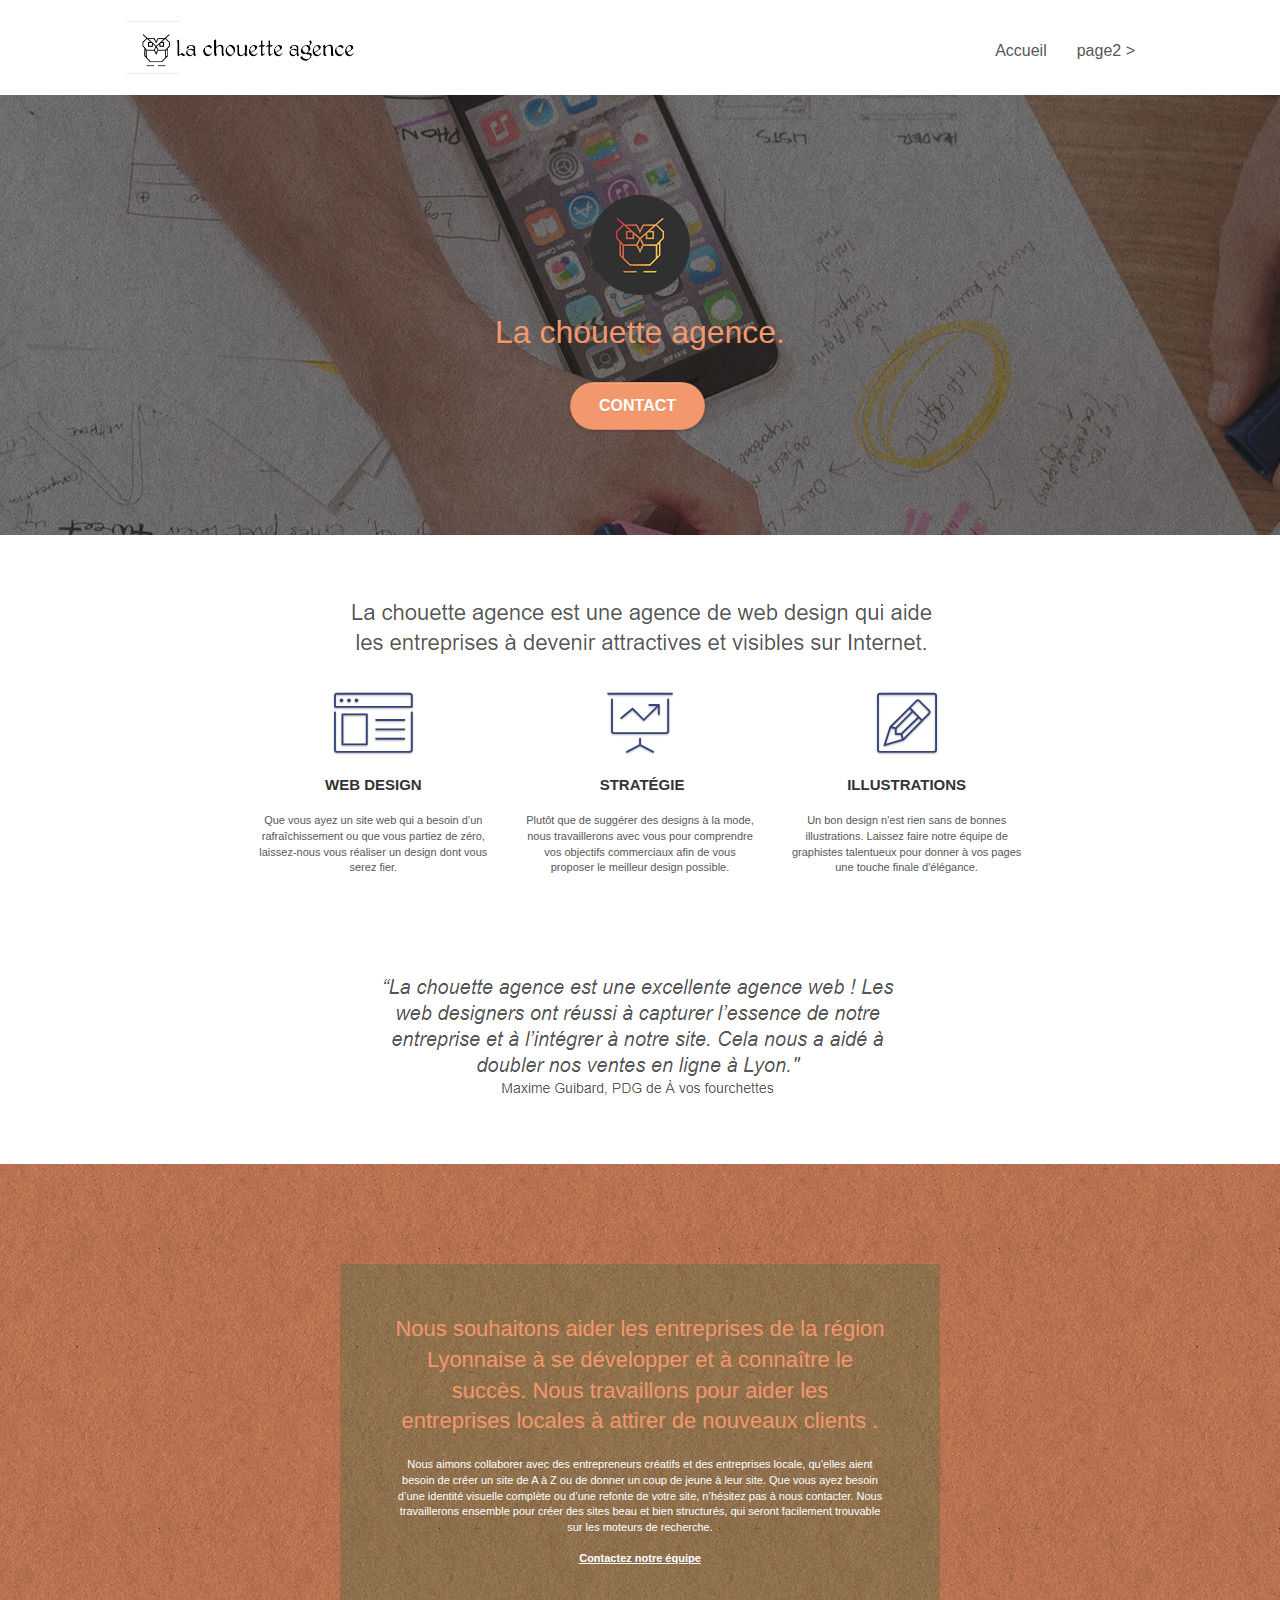
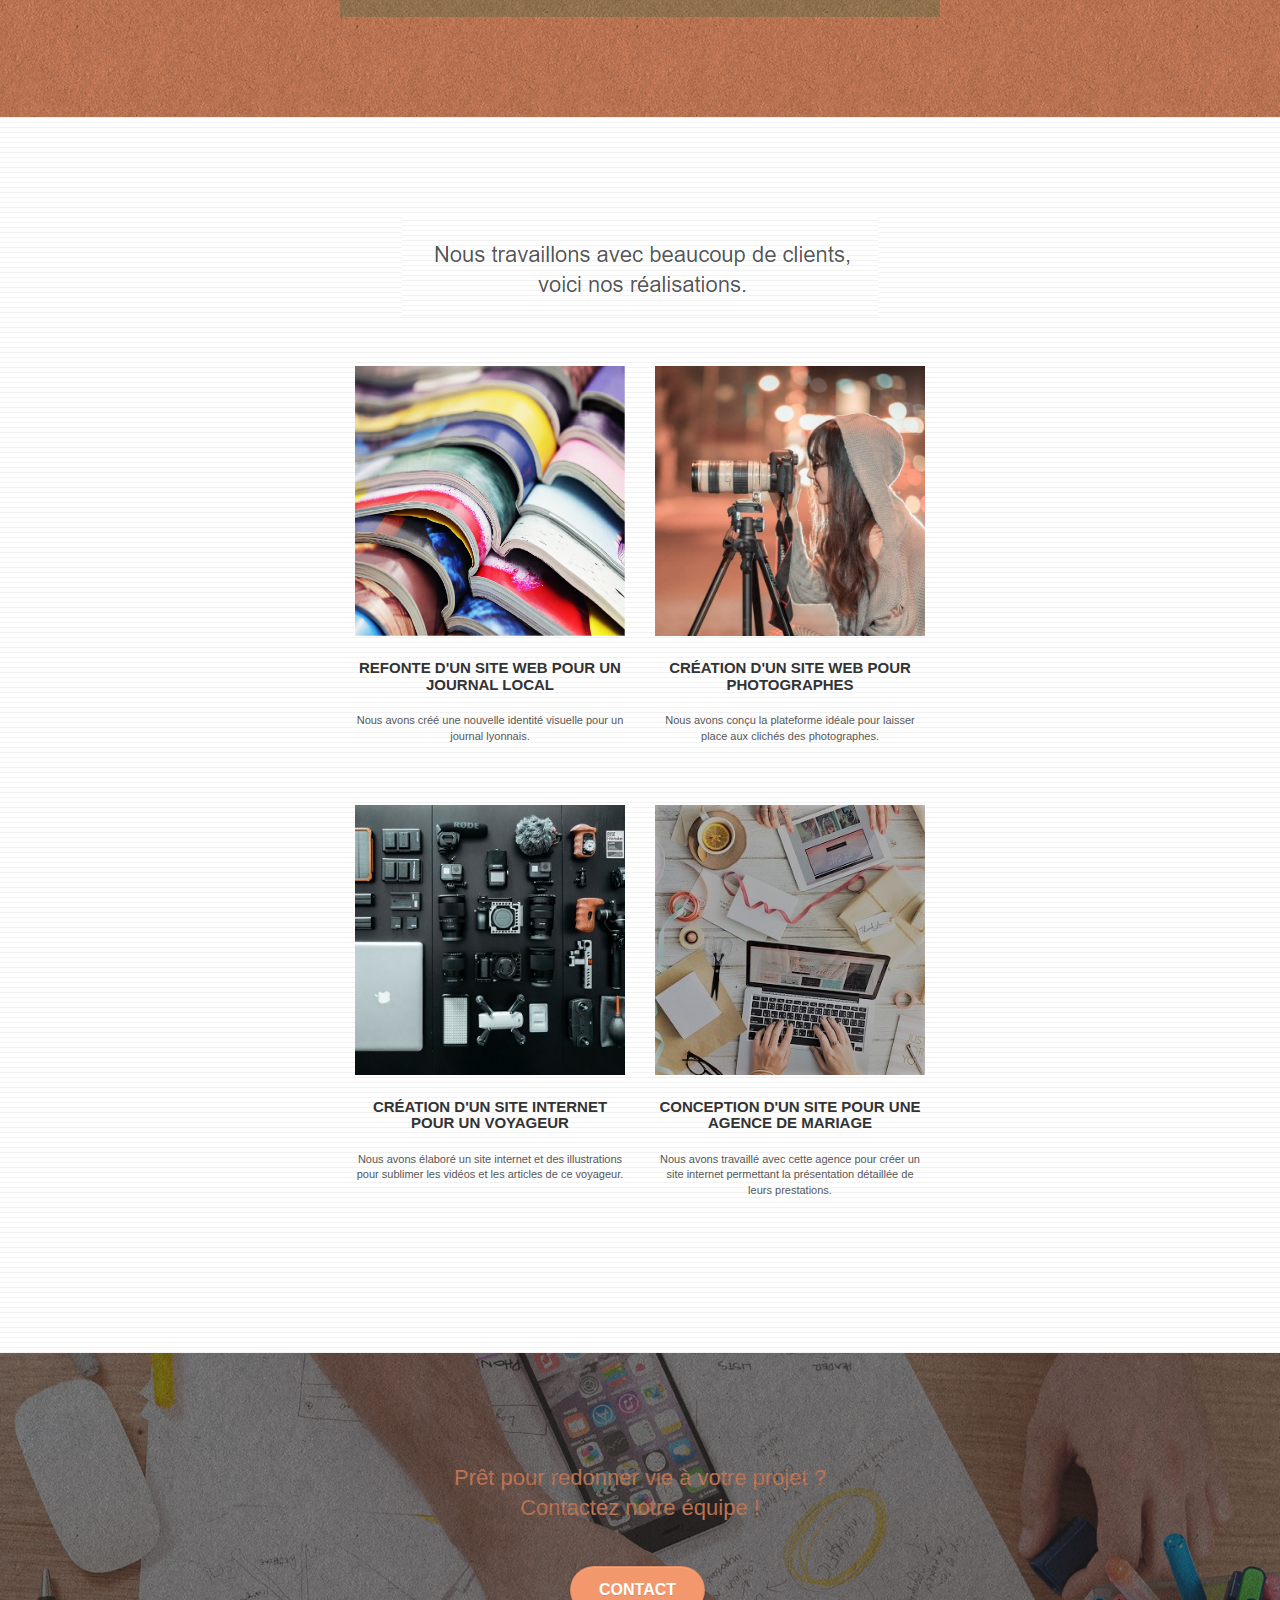
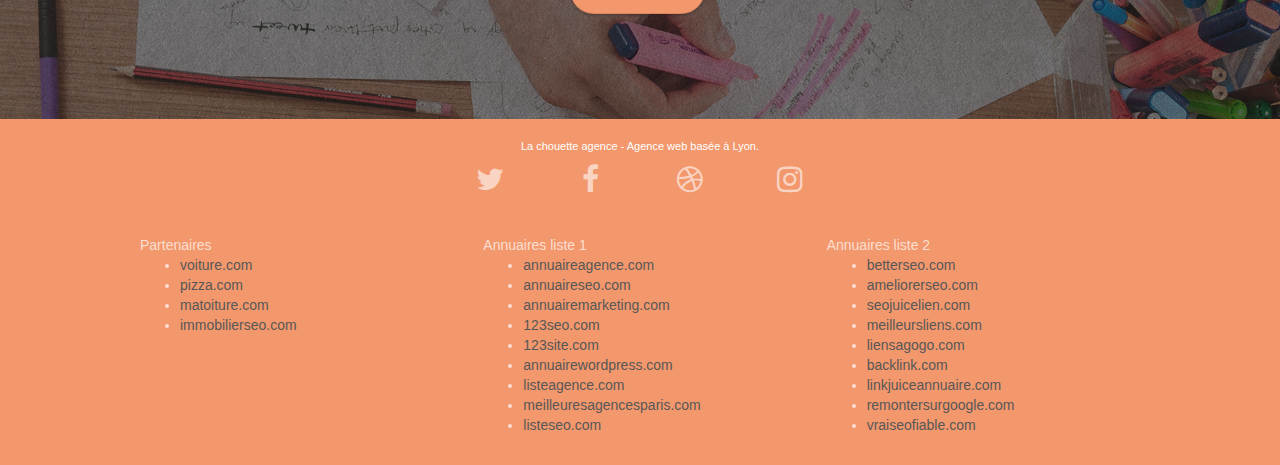
==== index.html @ 24266934 "first commit" ====
<!doctype html>
<html lang="Default">
<head>
    <meta charset="utf-8">
    <meta name="keywords" content="seo, google, site web, site internet, agence design paris, agence design, agence design,agence design,agence design,agence design,agence design,agence design,agence design,agence design">
    <meta name="description" content="">
    <meta name="viewport" content="width=device-width, initial-scale=1.0, viewport-fit=cover">
    <link rel="shortcut icon" type="image/png" href="favicon.jpg">
    
	<link rel="stylesheet" type="text/css" href="./css/bootstrap.css">
	<link rel="stylesheet" type="text/css" href="style.css">
	<link rel="stylesheet" type="text/css" href="./css/font-awesome.css">
	<link rel="stylesheet" type="text/css" href="./css/et-line.css">
	
    
	<script src="./js/jquery-2.1.0.js"></script>
	<script src="./js/bootstrap.js"></script>
	<script src="./js/blocs.js"></script>
	<script src="./js/jquery.touchSwipe.js" defer></script>
	<script src="./js/gmaps.js"></script>

    <title>.</title>

    
<!-- Analytics -->
 
<!-- Analytics END -->
    
</head>
<body>
<!-- Principal conteneur -->
<div class="page-container">
    
<!-- bloc-0 -->
<div class="bloc bgc-white l-bloc " id="bloc-0">
	<div class="container bloc-sm">

		<nav class="navbar row">
			<div class="navbar-header">
				<div class="keywords" style="color:#cccccc;font-size:1px;">Agence web à paris, stratégie web, web design, illustrations, design de site web, site web, web, internet, site internet, site</div>
				<a class="navbar-brand" href="index.html"><img src="img/la-chouette-agence.png" alt="paris web design logo agence web meilleure agence" height="40" /></a>
				<div class="keywords" style="color:#cccccc;font-size:1px;">Agence web à paris, stratégie web, web design, illustrations, design de site web, site web, web, internet, site internet, site</div>
				<button id="nav-toggle" type="button" class="ui-navbar-toggle navbar-toggle" data-toggle="collapse" data-target=".navbar-1">
					<span class="sr-only">Toggle navigation</span><span class="icon-bar"></span><span class="icon-bar"></span><span class="icon-bar"></span>
				</button>
			</div>
			<div class="collapse navbar-collapse navbar-1 special-dropdown-nav">
				<ul class="site-navigation nav navbar-nav">
					<li>
						<a href="index.html">Accueil</a>
					</li>
					<li>
					</li>
					<li>
						<a href="page2.html">page2 &gt;</a>
					</li>
				</ul>
			</div>
		</nav>
	</div>
</div>
<!-- bloc-0 END -->

<!-- bloc-1-presentation -->
<div class="bloc bgc-dark-slate-blue bg-banniere d-bloc bg-t-edge bloc-bg-texture texture-paper b-parallax" id="bloc-1-hero">
	<div class="container bloc-lg">
		<div class="row tight-width-whitespace">
			<div class="col-sm-12">
				<img src="img/logo.png" class="center-block image-resize-mode" width="100" alt="La chouette agence, agence web paris, création logo paris" />
				<h1 class="text-center hero-bloc-text tc-white ">
					La chouette agence.
				</h1>
				<div class="text-center">
					<a href="page2.html" class="btn btn-lg btn-clean btn-rd cta-hero btn-atomic-tangerine" id="cta-hero">Contact</a>
				</div>
			</div>
		</div>
	</div>
</div>
<!-- bloc-1-presentation END -->

<!-- bloc-2-services -->
<div class="bloc bgc-white l-bloc" id="bloc-2-services">
	<div class="container bloc-md">
		<div class="row">
			<div class="col-sm-12 text-center">
				<img alt="agence web, agence web paris, web design paris, stratégie web" src="img/title.png" />
			</div>
		</div>
		<div class="row voffset-lg med-width-whitespace">
			<div class="col-sm-4">
				<div class="text-center">
					<span class="et-icon-browser sm-shadow icon-dark-slate-blue icons icon-lg"></span>
				</div>
				<h3 class="mg-md text-center">
					Web design
				</h3>
				<p class="text-center ">
					Que vous ayez un site web qui a besoin d&rsquo;un rafraîchissement ou que vous partiez de zéro, laissez-nous vous réaliser un design dont vous serez fier.
				</p>
			</div>
			<div class="col-sm-4">
				<div class="text-center">
					<span class="et-icon-presentation sm-shadow icon-dark-slate-blue icons icon-lg"></span>
				</div>
				<h3 class="mg-md text-center">
					&nbsp;Stratégie
				</h3>
				<p class="text-center ">
					Plutôt que de suggérer des designs à la mode, nous travaillerons avec vous pour comprendre vos objectifs commerciaux afin de vous proposer le meilleur design possible.<br>
				</p>
			</div>
			<div class="col-sm-4">
				<div class="text-center">
					<span class="et-icon-edit sm-shadow icon-dark-slate-blue icons icon-lg"></span>
				</div>
				<h3 class="mg-md text-center">
					Illustrations
				</h3>
				<p class="text-center ">
					Un bon design n'est rien sans de bonnes illustrations. Laissez faire notre équipe de graphistes talentueux pour donner à vos pages une touche finale d'élégance.
				</p>
			</div>
		</div>
		<div class="row voffset-lg voffset">
			<div class="col-xs-12 col-md-8 col-md-offset-2 text-center">
				<img alt="agence web, agence web paris, web design paris, stratégie web" src="img/citation.png" />

			</div>
		</div>
	</div>
</div>
<!-- bloc-2-services END -->

<!-- bloc-3-what-i-do -->
<div class="bloc tc-white bgc-atomic-tangerine bg-presentation d-bloc bloc-bg-texture texture-paper b-parallax" id="bloc-3-what-i-do">
	<div class="container bloc-lg">
		<div class="row tight-width-whitespace black-background">
			<div class="col-sm-12">
				<h2 class="mg-md text-center tc-white">
					Nous souhaitons aider les entreprises de la région Lyonnaise à se développer et à connaître le succès. Nous travaillons pour aider les entreprises locales à attirer de nouveaux clients .<br>
				</h2>
				<p class="text-center white">
					Nous aimons collaborer avec des entrepreneurs créatifs et des entreprises locale, qu’elles aient besoin de créer un site de A à Z ou de donner un coup de jeune à leur site. Que vous ayez besoin d’une identité visuelle complète ou d’une refonte de votre site, n’hésitez pas à nous contacter. Nous travaillerons ensemble pour créer des sites beau et bien structurés, qui seront facilement trouvable sur les moteurs de recherche. <br><br><a class="ltc-white bold-link" href="page2.html">Contactez notre équipe</a><br>
				</p>
			</div>
		</div>
	</div>
</div>
<!-- bloc-3-what-i-do END -->

<!-- bloc-4-portfolio -->
<div class="bloc bgc-white bg-lines-h2-bg bg-repeat l-bloc" id="bloc-4-portfolio">
	<div class="container bloc-lg">
		<div class="row">
			<div class="col-sm-12 text-center">
				<img alt="agence web, agence web paris, web design paris, stratégie web" src="img/title2.png" />
			</div>
		</div>
		<div class="row tight-width-whitespace portfolio-row">
			<div class="col-sm-6">
				<a href="#" data-lightbox="img/1.jpg" data-gallery-id="gallery-1" data-caption="Refonte d'un site web pour un journal local" data-frame="snapshot-lb"><img src="img/1.jpg" alt="paris web design logo agence web meilleure agence et refonte site web journal" class="img-responsive portfolio-thumb" /></a>
				<h3 class="mg-md text-center">
					Refonte d'un site web pour un journal local
				</h3>
				<p class="text-center">
					Nous avons créé une nouvelle identité visuelle pour un journal lyonnais.
				</p>
			</div>
			<div class="col-sm-6">
				<a href="#" data-lightbox="img/2.jpg" data-gallery-id="gallery-1" data-caption="Création d'un site web pour photographes" data-frame="snapshot-lb"><img src="img/2.jpg" class="img-responsive portfolio-thumb" alt="paris web design logo agence web meilleure agence, Création d'un site web pour photographes" /></a>
				<h3 class="mg-md text-center">
					Création d'un site web pour photographes
				</h3>
				<p class="text-center">
					Nous avons conçu la plateforme idéale pour laisser place aux clichés des photographes.
				</p>
			</div>
		</div>
		<div class="row tight-width-whitespace portfolio-row">
			<div class="col-sm-6">
				<a href="#" data-lightbox="img/3.bmp" data-gallery-id="gallery-1" data-caption="Création d'un site internet pour un voyageur" data-frame="snapshot-lb"><img src="img/3.bmp" class="img-responsive portfolio-thumb" alt="paris web design logo agence web meilleure agence, Création d'un site web pour voyageur"/></a>
				<h3 class="mg-md text-center">
					Création d'un site internet pour un voyageur
				</h3>
				<p class="text-center">
					Nous avons élaboré un site internet et des illustrations pour sublimer les vidéos et les articles de ce voyageur.
				</p>
			</div>
			<div class="col-sm-6">
				<a href="#" data-lightbox="img/4.bmp" data-gallery-id="gallery-1" data-caption="Conception d'un site pour une agence de mariage" data-frame="snapshot-lb"><img src="img/4.bmp" class="img-responsive portfolio-thumb" alt="paris web design logo agence web meilleure agence, Création d'un site web pour agence de mariage" /></a>
				<h3 class="mg-md text-center">
					Conception d'un site pour une agence de mariage
				</h3>
				<p class="text-center">
					Nous avons travaillé avec cette agence pour créer un site internet permettant la présentation détaillée de leurs prestations.
				</p>
			</div>
		</div>
	</div>
</div>
<!-- bloc-4-portfolio END -->

<!-- bloc-5-cta -->
<div class="bloc bgc-dark-slate-blue bg-banniere d-bloc bloc-bg-texture texture-paper" id="bloc-5-cta">
	<div class="container bloc-lg">
		<div class="row">
			<h2 class="mg-md text-center tc-white">
				Prêt pour redonner vie à votre projet ?<br>Contactez notre équipe !
			</h2>
			<div class="col-sm-12 text-center">
				<a href="page2.html" class="btn btn-atomic-tangerine btn-clean btn-rd btn-lg cta-hero">Contact</a>
			</div>
		</div>
	</div>
</div>
<!-- bloc-5-cta END -->

<!-- Footer - bloc-8 -->
<div class="bloc bgc-atomic-tangerine d-bloc" id="bloc-8">
	<div class="container bloc-sm">
		<div class="row">
			<div class="col-sm-12">
				<p class="text-center white">
					La chouette agence - Agence web basée à Lyon.<br>
				</p>
				<div class="row row-no-gutters social">
					<div class="col-sm-3">
						<div class="text-center">
							<a class="social" href="index.html"><span class="fa fa-twitter icon-md"></span></a>
						</div>
					</div>
					<div class="col-sm-3">
						<div class="text-center">
							<a class="social" href="index.html"><span class="fa fa-facebook icon-md"></span></a>
						</div>
					</div>
					<div class="col-sm-3">
						<div class="text-center">
							<a class="social" href="index.html"><span class="fa fa-dribbble icon-md"></span></a>
						</div>
					</div>
					<div class="col-sm-3">
						<div class="text-center">
							<a class="social" href="index.html"><span class="fa fa-instagram icon-md"></span></a>
						</div>
					</div>
					<div class="keywords" style="color:#F3976C;">Agence web à paris, stratégie web, web design, illustrations, design de site web, site web, web, internet, site internet, site</div>
				</div>
				<div class="row">
					<div class="col-sm-4">
						Partenaires
							<ul>
								<li><a href="voiture.com">voiture.com</a></li>
								<li><a href="pizza.com">pizza.com</a></li>
								<li><a href="matoiture.com">matoiture.com</a></li>
								<li><a href="immobilierseo.com">immobilierseo.com</a></li>
							</ul>		
					</div>
					<div class="col-sm-4">
						Annuaires liste 1
						<ul>
							<li><a href="annuaireagence.com">annuaireagence.com</a></li>
							<li><a href="annuaireseo.com">annuaireseo.com</a></li>
							<li><a href="annuairemarketing.com">annuairemarketing.com</a></li>
							<li><a href="123seoture.com">123seo.com</a></li>
							<li><a href="123site.com">123site.com</a></li>
							<li><a href="annuairewordpress.com">annuairewordpress.com</a></li>
							<li><a href="listeagence.com">listeagence.com</a></li>
							<li><a href="meilleuresagencesparis.com">meilleuresagencesparis.com</a></li>
							<li><a href="listeseo.com">listeseo.com</a></li>
						</ul>
					</div>
					<div class="col-sm-4">
						Annuaires liste 2
						<ul>
							<li><a href="betterseo.com">betterseo.com</a></li>
							<li><a href="ameliorerseo.com">ameliorerseo.com</a></li>
							<li><a href="seojuicelien.com">seojuicelien.com</a></li>
							<li><a href="meilleursliens.com">meilleursliens.com</a></li>
							<li><a href="liensagogo.com">liensagogo.com</a></li>
							<li><a href="backlink.com">backlink.com</a></li>
							<li><a href="linkjuiceannuaire.com">linkjuiceannuaire.com</a></li>
							<li><a href="remontersurgoogle.com">remontersurgoogle.com</a></li>
							<li><a href="vraiseofiable.com">vraiseofiable.com</a></li>
						</ul>
					</div>
				</div>
			</div>
		</div>
	</div>
</div>
<!-- Footer - bloc-8 END -->

</div>
<!-- Principal conteneur END -->
    

</body>
</html>
---- style.css ----
body {
    margin: 0;
    padding: 0;
    background: #FFF;
    overflow-x: hidden;
    -webkit-font-smoothing: antialiased;
    -moz-osx-font-smoothing: grayscale;
}

a,
button {
    transition: all .3s ease-in-out;
    outline: none!important;
}

a:hover {
    text-decoration: none;
    cursor: pointer;
}

#page-loading-blocs-notifaction {
    position: fixed;
    top: 0;
    bottom: 0;
    width: 100%;
    z-index: 100000;
    background: #FFFFFF url("img/pageload-spinner.gif") no-repeat center center;
}

.bloc {
    width: 100%;
    clear: both;
    background: 50% 50% no-repeat;
    padding: 0 50px;
    -webkit-background-size: cover;
    -moz-background-size: cover;
    -o-background-size: cover;
    background-size: cover;
    position: relative;
}

.bloc .container {
    padding-left: 0;
    padding-right: 0;
}

.bloc-lg {
    padding: 100px 50px;
}

.bloc-md {
    padding: 50px;
}

.bloc-sm {
    padding: 20px 50px;
}

.bg-center,
.bg-l-edge,
.bg-r-edge,
.bg-t-edge,
.bg-b-edge,
.bg-tl-edge,
.bg-bl-edge,
.bg-tr-edge,
.bg-br-edge,
.bg-repeat {
    -webkit-background-size: auto!important;
    -moz-background-size: auto!important;
    -o-background-size: auto!important;
    background-size: auto!important;
}

.bg-repeat {
    background: repeat;
}

.bg-t-edge {
    background: top no-repeat;
}

.bloc-bg-texture::before {
    content: "";
    background-size: 2px 2px;
    position: absolute;
    top: 0;
    bottom: 0;
    left: 0;
    right: 0;
}

.texture-paper::before {
    background: url("img/texture-paper.png");
    background-size: 280px 280px;
}

.b-parallax {
    background-attachment: fixed;
}

.d-bloc {
    color: rgba(255, 255, 255, .7);
}

.d-bloc button:hover {
    color: rgba(255, 255, 255, .9);
}

.d-bloc .icon-round,
.d-bloc .icon-square,
.d-bloc .icon-rounded,
.d-bloc .icon-semi-rounded-a,
.d-bloc .icon-semi-rounded-b {
    border-color: rgba(255, 255, 255, .9);
}

.d-bloc .divider-h span {
    border-color: rgba(255, 255, 255, .2);
}

.d-bloc .a-btn,
.d-bloc .navbar a,
.d-bloc .navbar-brand,
.d-bloc a .icon-sm,
.d-bloc a .icon-md,
.d-bloc a .icon-lg,
.d-bloc a .icon-xl,
.d-bloc h1 a,
.d-bloc h2 a,
.d-bloc h3 a,
.d-bloc h4 a,
.d-bloc h5 a,
.d-bloc h6 a,
.d-bloc p a {
    color: rgba(255, 255, 255, .6);
}

.d-bloc .a-btn:hover,
.d-bloc .navbar a:hover,
.d-bloc .navbar-brand:hover,
.d-bloc a:hover .icon-sm,
.d-bloc a:hover .icon-md,
.d-bloc a:hover .icon-lg,
.d-bloc a:hover .icon-xl,
.d-bloc h1 a:hover,
.d-bloc h2 a:hover,
.d-bloc h3 a:hover,
.d-bloc h4 a:hover,
.d-bloc h5 a:hover,
.d-bloc h6 a:hover,
.d-bloc p a:hover {
    color: rgba(255, 255, 255, 1);
}

.d-bloc .navbar-toggle .icon-bar {
    background: rgba(255, 255, 255, 1);
}

.d-bloc .btn-wire,
.d-bloc .btn-wire:hover {
    color: rgba(255, 255, 255, 1);
    border-color: rgba(255, 255, 255, 1);
}

.d-bloc .panel {
    color: rgba(0, 0, 0, .5);
}

.d-bloc .panel button:hover {
    color: rgba(0, 0, 0, .7);
}

.d-bloc .panel icon {
    border-color: rgba(0, 0, 0, .7);
}

.d-bloc .panel .divider-h span {
    border-color: rgba(0, 0, 0, .1);
}

.d-bloc .panel .a-btn {
    color: rgba(0, 0, 0, .6);
}

.d-bloc .panel .a-btn:hover {
    color: rgba(0, 0, 0, 1);
}

.d-bloc .panel .btn-wire,
.d-bloc .panel .btn-wire:hover {
    color: rgba(0, 0, 0, .7);
    border-color: rgba(0, 0, 0, .3);
}

.d-bloc .panel,
.l-bloc {
    color: rgba(0, 0, 0, .5);
}

.d-bloc .panel button:hover,
.l-bloc button:hover {
    color: rgba(0, 0, 0, .7);
}

.l-bloc .icon-round,
.l-bloc .icon-square,
.l-bloc .icon-rounded,
.l-bloc .icon-semi-rounded-a,
.l-bloc .icon-semi-rounded-b {
    border-color: rgba(0, 0, 0, .7);
}

.d-bloc .panel .divider-h span,
.l-bloc .divider-h span {
    border-color: rgba(0, 0, 0, .1);
}

.d-bloc .panel .a-btn,
.l-bloc .a-btn,
.l-bloc .navbar a,
.l-bloc .navbar-brand,
.l-bloc a .icon-sm,
.l-bloc a .icon-md,
.l-bloc a .icon-lg,
.l-bloc a .icon-xl,
.l-bloc h1 a,
.l-bloc h2 a,
.l-bloc h3 a,
.l-bloc h4 a,
.l-bloc h5 a,
.l-bloc h6 a,
.l-bloc p a {
    color: rgba(0, 0, 0, .6);
}

.d-bloc .panel .a-btn:hover,
.l-bloc .a-btn:hover,
.l-bloc .navbar a:hover,
.l-bloc .navbar-brand:hover,
.l-bloc a:hover .icon-sm,
.l-bloc a:hover .icon-md,
.l-bloc a:hover .icon-lg,
.l-bloc a:hover .icon-xl,
.l-bloc h1 a:hover,
.l-bloc h2 a:hover,
.l-bloc h3 a:hover,
.l-bloc h4 a:hover,
.l-bloc h5 a:hover,
.l-bloc h6 a:hover,
.l-bloc p a:hover {
    color: rgba(0, 0, 0, 1);
}

.l-bloc .navbar-toggle .icon-bar {
    color: rgba(0, 0, 0, .6);
}

.d-bloc .panel .btn-wire,
.d-bloc .panel .btn-wire:hover,
.l-bloc .btn-wire,
.l-bloc .btn-wire:hover {
    color: rgba(0, 0, 0, .7);
    border-color: rgba(0, 0, 0, .3);
}

.voffset {
    margin-top: 30px;
}

.voffset-lg {
    margin-top: 80px;
}

.row-no-gutters {
    margin-right: 0;
    margin-left: 0;
}

.row.row-no-gutters > [class^="col-"],
.row.row-no-gutters > [class*=" col-"] {
    padding-right: 0;
    padding-left: 0;
}

#bloc-1-hero h1 {
    font-size: 32px;
}

.navbar {
    margin-bottom: 0;
    z-index: 1;
}

.navbar-brand {
    height: auto;
    padding: 3px 15px;
    font-size: 25px;
    font-weight: normal;
    font-weight: 600;
    line-height: 44px;
}

.navbar-brand img {
    max-height: 200px;
    margin: 0 5px 0 0;
    display: inline;
}

.navbar-brand img[src$=svg] {
    min-width: 100px;
}

.nav-center .navbar-brand img {
    margin: 0;
}

.navbar .nav {
    padding-top: 2px;
    margin-right: -16px;
    float: right;
    z-index: 1;
}

.nav > li {
    float: left;
    margin-top: 4px;
    font-size: 16px;
}

.navbar-nav .open .dropdown-menu > li > a {
    text-align: inherit;
}

.nav > li a:hover,
.nav > li a:focus {
    background: transparent;
}

.navbar-toggle {
    margin: 10px 10px 0 0;
    border: 0px;
}

.navbar-toggle:hover {
    background: transparent!important;
}

.navbar-toggle .icon-bar {
    background-color: rgba(0, 0, 0, .5);
    width: 26px;
}

.nav-invert .navbar .nav {
    float: left;
}

.nav-invert .navbar-header,
.nav-invert .navbar-brand {
    float: right;
    position: relative;
    z-index: 2;
}

@media (min-width: 768px) {
    .site-navigation {
        position: absolute;
        top: 50%;
        right: 20px;
        transform: translate(0, -50%);
        -webkit-transform: translateY(-50%);
    }
    .nav > li .dropdown-menu a,
    .nav > li .dropdown-menu a:hover {
        color: #484848;
    }
    .nav-invert .site-navigation {
        left: 0;
        right: 0;
    }
    .nav-center {
        text-align: center;
    }
    .nav-center .navbar-header {
        width: 100%;
    }
    .nav-center .navbar-header,
    .nav-center .navbar-brand,
    .nav-center .nav > li {
        float: none;
        display: inline-block;
    }
    .nav-center .site-navigation {
        position: relative;
        width: 100%;
        right: 0;
        margin-right: 0px;
        margin-top: 20px;
    }
    .nav-center.mini-nav .navbar-toggle {
        float: none;
        margin: 10px auto 0;
    }
}

.nav > li > .dropdown a {
    background: none!important;
    display: block;
    padding: 14px 15px;
}

nav .caret {
    margin: 0 5px;
}

.dropdown-menu .dropdown-menu {
    top: -8px;
    left: 100%;
}

.dropdown-menu .dropmenu-flow-right {
    top: 100%;
    left: 0;
    margin-left: -1px;
    border-top-left-radius: 0;
    border-top-right-radius: 0;
}

.dropdown-menu .dropdown span {
    border: 4px solid black;
    border-top-color: transparent;
    border-right-color: transparent;
    border-bottom-color: transparent;
    margin: 6px -5px 0 0!important;
    float: right;
}

.mg-md {
    margin-top: 10px;
    margin-bottom: 20px;
}

.mg-lg {
    margin-top: 10px;
    margin-bottom: 40px;
}

.btn {
    margin: 0 5px 5px 0;
}

.btn.pull-right {
    margin: 0 0 5px 5px;
}

.btn-d,
.btn-d:hover,
.btn-d:focus {
    color: #FFF;
    background: rgba(0, 0, 0, .3);
}

button {
    outline: none!important;
}

.btn-rd {
    border-radius: 40px;
}

.btn-clean {
    border: 1px solid rgba(0, 0, 0, .08);
    border-bottom-color: rgba(0, 0, 0, .1);
    text-shadow: 0 1px 0 rgba(0, 0, 1, .1);
    box-shadow: 0 1px 3px rgba(0, 0, 1, .25), inset 0 1px 0 0 rgba(255, 255, 255, .15);
}

.icon-md {
    font-size: 30px!important;
}

.icon-lg {
    font-size: 60px!important;
}

.sm-shadow {
    text-shadow: 0 1px 2px rgba(0, 0, 0, .3);
}

.panel-sq,
.panel-sq .panel-heading,
.panel-sq .panel-footer {
    border-radius: 0;
}

.panel-rd {
    border-radius: 30px;
}

.panel-rd .panel-heading {
    border-radius: 29px 29px 0 0;
}

.panel-rd .panel-footer {
    border-radius: 0 0 29px 29px;
}

.form-control {
    border-color: rgba(0, 0, 0, .1);
    box-shadow: none;
}

.scrollToTop {
    width: 40px;
    height: 40px;
    position: fixed;
    bottom: 20px;
    right: 20px;
    opacity: 0;
    z-index: 500;
    transition: all .3s ease-in-out;
}

.scrollToTop span {
    margin-top: 6px;
}

.showScrollTop {
    font-size: 14px;
    opacity: 1;
}

a[data-lightbox] {
    position: relative;
    display: block;
    text-align: center;
}

a[data-lightbox]:hover::before {
    content: "+";
    font-family: "HelveticaNeue-Light", "Helvetica Neue Light", "Helvetica Neue", Helvetica, Arial;
    font-size: 32px;
    width: 50px;
    height: 50px;
    margin-left: -25px;
    border-radius: 50%;
    background: rgba(0, 0, 0, .6);
    color: #FFF;
    font-weight: 100;
    z-index: 1;
    position: absolute;
    top: 50%;
    transform: translateY(-50%);
    -webkit-transform: translateY(-50%);
}

a[data-lightbox]:hover img {
    opacity: 0.6;
    -webkit-animation-fill-mode: none;
    animation-fill-mode: none;
}

#lightbox-modal {
    display: flex;
    align-items: center;
}

#lightbox-modal .modal-dialog {
    width: 90%;
    max-width: 900px;
    margin: 0 auto 0;
}

#lightbox-modal .modal-dialog img {
    max-height: 90vh;
    margin: 0 auto;
}

.lightbox-caption {
    padding: 20px;
    color: #FFF;
    background: rgba(0, 0, 0, .5);
    position: absolute;
    left: 15px;
    right: 15px;
    bottom: 5px;
}

.close-lightbox {
    color: #FFF;
    font-size: 30px;
    position: absolute;
    top: 20px;
    right: 20px;
    z-index: 20;
    background: rgba(0, 0, 0, .5);
    border: none;
    line-height: 30px;
    padding: 0 9px 5px;
    opacity: 0.3;
}

.close-lightbox:hover,
.next-lightbox:hover,
.prev-lightbox:hover {
    opacity: 1.0;
    color: #FFF;
}

.next-lightbox,
.prev-lightbox {
    font-size: 20px;
    color: rgba(255, 255, 255, .9);
    background: rgba(0, 0, 0, .5);
    transition: all .2s ease-in-out;
    position: absolute;
    top: 45%;
    z-index: 1;
    opacity: 0.4;
}

.next-lightbox {
    padding: 6px 8px 1px 13px;
    right: 25px;
}

.prev-lightbox {
    padding: 6px 13px 1px 10px;
    left: 25px;
}

.snapshot-lb .modal-body {
    padding-bottom: 45px;
}

.snapshot-lb .lightbox-caption {
    padding: 0;
    color: rgba(0, 0, 0, .5);
    background: none;
}

h1,
h2,
h3,
h4,
h5,
h6,
p,
label,
.btn,
a {
    font-family: "helvetica";
    font-weight: 400;
    color: #575757!important;
}

.container {
    max-width: 1000px;
}

.hero-bloc-text {
    font-size: 38px;
}

.hero-bloc-text-sub {
    font-size: 36px;
}

.statement-bloc-text {
    line-height: 26px;
    font-style: italic;
    font-size: 20px;
    text-align: center;
    font-weight: lighter;
    max-width: 520px;
    margin: auto auto auto auto;
}

p {
    font-size: 11px;
}

.tight-width-whitespace {
    max-width: 600px;
    margin: auto auto auto auto;
}

.h1 {
    font-size: 20px;
    font-family: "Open Sans";
}

.cta-hero {
    margin-top: 22px;
    color: #FFFFFF!important;
    text-transform: uppercase;
    padding: 12px 28px 12px 28px;
    font-size: 16px;
    font-weight: 700;
}

.social {
    max-width: 400px;
    margin: auto auto auto auto;
}

h2 {
    font-size: 22px;
    line-height: 1.4em;
}

h3 {
    font-size: 15px;
    text-transform: uppercase;
    font-weight: 700;
    color: #333333!important;
}

.med-width-whitespace {
    max-width: 800px;
    margin: auto auto auto auto;
    box-shadow: 0px 0px 0px #000000;
}

h1 {
    color: #333333!important;
}

h4 {
    color: #333333!important;
}

.icons {
    margin-bottom: 14px;
    margin-top: 24px;
}

.white {
    color: #FFFFFF!important;
}

.portfolio-thumb {
    margin-bottom: 24px;
}

.portfolio-row {
    margin-bottom: 44px;
    margin-top: 50px;
}

.avatar {
    box-shadow: 0px 4px 9px rgba(0, 0, 0, 0.3);
}

.black-background {
    background-color: rgba(165, 147, 99, 0.7);
    padding: 40px 40px 40px 40px;
}

.bold-link {
    font-weight: 900;
    text-decoration: underline!important;
}

.bgc-white {
    background-color: #FFFFFF;
}

.bgc-dark-slate-blue {
    background-color: #364577;
}

.bgc-atomic-tangerine {
    background-color: #F3976C;
}

.tc-white {
    color: #F3976C!important;
}

.btn-atomic-tangerine {
    background: #F3976C;
    color: #FFFFFF!important;
}

.btn-atomic-tangerine:hover {
    background: #c27956!important;
    color: #FFFFFF!important;
}

.ltc-white {
    color: #FFFFFF!important;
}

.ltc-white:hover {
    color: #cccccc!important;
}

.ltc-atomic-tangerine {
    color: #F3976C!important;
}

.ltc-atomic-tangerine:hover {
    color: #c27956!important;
}

.icon-dark-slate-blue {
    color: #364577!important;
    border-color: #364577!important;
}

.bg-dots-bg {
    background-image: url("img/dots-bg.png");
}

.bg-lines-h2-bg {
    background-image: url("img/lines-h2-bg.png");
}

.bg-banniere {
    background-image: url("img/la-chouette-agence-banniere.jpg");
}

.bg-presentation {
    background-image: url("img/image-de-presentation.bmp");
}

@media (max-width: 1024px) {
    .bloc {
        padding-left: 20px;
        padding-right: 20px;
    }
    .bloc.full-width-bloc,
    .bloc-tile-2.full-width-bloc .container,
    .bloc-tile-3.full-width-bloc .container,
    .bloc-tile-4.full-width-bloc .container {
        padding-left: 0;
        padding-right: 0;
    }
}

@media (max-width: 992px) and (min-width: 768px) {
    .navbar .nav {
        max-width: 80%
    }
    .nav-center.navbar .nav {
        max-width: 100%
    }
}

@media only screen and (min-device-width: 768px) and (max-device-width: 1024px) and (orientation: landscape) {
    .b-parallax {
        background-attachment: scroll;
    }
}

@media only screen and (min-device-width: 1024px) and (max-device-width: 1366px) and (-webkit-min-device-pixel-ratio: 1.5) {
    .b-parallax {
        background-attachment: scroll;
    }
}

@media (max-width: 991px) {
    .container {
        width: 100%;
    }
    .b-parallax {
        background-attachment: scroll;
    }
    .page-container,
    #hero-bloc {
        overflow-x: hidden;
        position: relative;
    }
    .bloc {
        padding-left: constant(safe-area-inset-left);
        padding-right: constant(safe-area-inset-right);
    }
    .bloc-group,
    .bloc-group .bloc {
        display: block;
        width: 100%;
    }
    .bloc-fill-screen .fill-bloc-top-edge,
    .bloc-fill-screen .fill-bloc-bottom-edge {
        padding: 0 20px;
        padding-left: constant(safe-area-inset-left);
        padding-right: constant(safe-area-inset-right);
    }
}

@media (max-width: 767px) {
    .page-container {
        overflow-x: hidden;
        position: relative;
    }
    h1,
    h2,
    h3,
    h4,
    h5,
    h6,
    p,
    #disqus_thread {
        padding-left: 10px!important;
        padding-right: 10px!important;
    }
    .b-parallax {
        background-attachment: scroll;
    }
    .navbar .nav {
        padding-top: 0;
        border-top: 1px solid rgba(0, 0, 0, .2);
        float: none!important;
    }
    .navbar.row {
        margin-left: 0;
        margin-right: 0;
    }
    .site-navigation {
        position: inherit;
        transform: none;
        -webkit-transform: none;
        -ms-transform: none;
    }
    .nav > li {
        margin-top: 0;
        border-bottom: 1px solid rgba(0, 0, 0, .1);
        background: rgba(0, 0, 0, .05);
        text-align: left;
        padding-left: 15px;
        width: 100%;
    }
    .nav > li:hover {
        background: rgba(0, 0, 0, .08);
    }
    .dropdown .dropdown a .caret {
        float: none;
        margin: 5px 0 0 10px!important;
        border: 4px solid black;
        border-bottom-color: transparent;
        border-right-color: transparent;
        border-left-color: transparent;
    }
    #hero-bloc .navbar .nav {
        background: rgba(0, 0, 0, .8);
    }
    #hero-bloc .navbar .nav a {
        color: rgba(255, 255, 255, .6);
    }
    .hero {
        padding: 50px 0;
    }
    .hero-nav {
        left: -1px;
        right: -1px;
    }
    .navbar-collapse {
        padding: 0;
        overflow-x: hidden;
        -webkit-box-shadow: none;
        box-shadow: none;
    }
    .navbar-brand img {
        max-height: 40px;
        width: auto;
    }
    .nav-invert .navbar-header {
        float: none;
        width: 100%;
    }
    .nav-invert .navbar-toggle {
        float: left;
        margin-left: 10px;
    }
    .bloc {
        padding-left: 0;
        padding-right: 0;
    }
    .bloc-xxl,
    .bloc-xl,
    .bloc-lg {
        padding: 40px 0;
    }
    .bloc-sm,
    .bloc-md {
        padding-left: 0;
        padding-right: 0;
    }
    .bloc-tile-2 .container,
    .bloc-tile-3 .container,
    .bloc-tile-4 .container,
    .bloc-fill-screen .fill-bloc-top-edge,
    .bloc-fill-screen .fill-bloc-bottom-edge {
        padding-left: 0;
        padding-right: 0;
    }
    .a-block {
        padding: 0 10px;
    }
    .btn-dwn {
        display: none;
    }
    .voffset {
        margin-top: 5px;
    }
    .voffset-md {
        margin-top: 20px;
    }
    .voffset-lg {
        margin-top: 30px;
    }
    form {
        padding: 5px;
    }
    .close-lightbox {
        display: inline-block;
    }
    .blocsapp-device-iphone5 {
        background-size: 216px 425px;
        padding-top: 60px;
        width: 216px;
        height: 425px;
    }
    .blocsapp-device-iphone5 img {
        width: 180px;
        height: 320px;
    }
}

@media (max-width: 400px) {
    .bloc {
        padding-left: 0;
        padding-right: 0;
    }
}

@media (max-width: 767px) {
    .bloc-mob-center-text {
        text-align: center;
    }
}
---- css/et-line.css ----
@font-face {
    font-family: et-line;
    src: url(../fonts/et-line.eot);
    src: url(../fonts/et-line.eot?#iefix) format('embedded-opentype'), url(../fonts/et-line.woff) format('woff'), url(../fonts/et-line.ttf) format('truetype'), url(../fonts/et-line.svg#et-line) format('svg');
    font-weight: 400;
    font-style: normal
}

.et-icon-adjustments,
.et-icon-alarmclock,
.et-icon-anchor,
.et-icon-aperture,
.et-icon-attachment,
.et-icon-bargraph,
.et-icon-basket,
.et-icon-beaker,
.et-icon-bike,
.et-icon-book-open,
.et-icon-briefcase,
.et-icon-browser,
.et-icon-calendar,
.et-icon-camera,
.et-icon-caution,
.et-icon-chat,
.et-icon-circle-compass,
.et-icon-clipboard,
.et-icon-clock,
.et-icon-cloud,
.et-icon-compass,
.et-icon-desktop,
.et-icon-dial,
.et-icon-document,
.et-icon-documents,
.et-icon-download,
.et-icon-dribbble,
.et-icon-edit,
.et-icon-envelope,
.et-icon-expand,
.et-icon-facebook,
.et-icon-flag,
.et-icon-focus,
.et-icon-gears,
.et-icon-genius,
.et-icon-gift,
.et-icon-global,
.et-icon-globe,
.et-icon-googleplus,
.et-icon-grid,
.et-icon-happy,
.et-icon-hazardous,
.et-icon-heart,
.et-icon-hotairballoon,
.et-icon-hourglass,
.et-icon-key,
.et-icon-laptop,
.et-icon-layers,
.et-icon-lifesaver,
.et-icon-lightbulb,
.et-icon-linegraph,
.et-icon-linkedin,
.et-icon-lock,
.et-icon-magnifying-glass,
.et-icon-map,
.et-icon-map-pin,
.et-icon-megaphone,
.et-icon-mic,
.et-icon-mobile,
.et-icon-newspaper,
.et-icon-notebook,
.et-icon-paintbrush,
.et-icon-paperclip,
.et-icon-pencil,
.et-icon-phone,
.et-icon-picture,
.et-icon-pictures,
.et-icon-piechart,
.et-icon-presentation,
.et-icon-pricetags,
.et-icon-printer,
.et-icon-profile-female,
.et-icon-profile-male,
.et-icon-puzzle,
.et-icon-quote,
.et-icon-recycle,
.et-icon-refresh,
.et-icon-ribbon,
.et-icon-rss,
.et-icon-sad,
.et-icon-scissors,
.et-icon-scope,
.et-icon-search,
.et-icon-shield,
.et-icon-speedometer,
.et-icon-strategy,
.et-icon-streetsign,
.et-icon-tablet,
.et-icon-target,
.et-icon-telescope,
.et-icon-toolbox,
.et-icon-tools,
.et-icon-tools-2,
.et-icon-trophy,
.et-icon-tumblr,
.et-icon-twitter,
.et-icon-upload,
.et-icon-video,
.et-icon-wallet,
.et-icon-wine {
    font-family: et-line;
    speak: none;
    font-style: normal;
    font-weight: 400;
    font-variant: normal;
    text-transform: none;
    line-height: 1;
    -webkit-font-smoothing: antialiased;
    -moz-osx-font-smoothing: grayscale;
    display: inline-block
}

.et-icon-mobile:before {
    content: "\e000"
}

.et-icon-laptop:before {
    content: "\e001"
}

.et-icon-desktop:before {
    content: "\e002"
}

.et-icon-tablet:before {
    content: "\e003"
}

.et-icon-phone:before {
    content: "\e004"
}

.et-icon-document:before {
    content: "\e005"
}

.et-icon-documents:before {
    content: "\e006"
}

.et-icon-search:before {
    content: "\e007"
}

.et-icon-clipboard:before {
    content: "\e008"
}

.et-icon-newspaper:before {
    content: "\e009"
}

.et-icon-notebook:before {
    content: "\e00a"
}

.et-icon-book-open:before {
    content: "\e00b"
}

.et-icon-browser:before {
    content: "\e00c"
}

.et-icon-calendar:before {
    content: "\e00d"
}

.et-icon-presentation:before {
    content: "\e00e"
}

.et-icon-picture:before {
    content: "\e00f"
}

.et-icon-pictures:before {
    content: "\e010"
}

.et-icon-video:before {
    content: "\e011"
}

.et-icon-camera:before {
    content: "\e012"
}

.et-icon-printer:before {
    content: "\e013"
}

.et-icon-toolbox:before {
    content: "\e014"
}

.et-icon-briefcase:before {
    content: "\e015"
}

.et-icon-wallet:before {
    content: "\e016"
}

.et-icon-gift:before {
    content: "\e017"
}

.et-icon-bargraph:before {
    content: "\e018"
}

.et-icon-grid:before {
    content: "\e019"
}

.et-icon-expand:before {
    content: "\e01a"
}

.et-icon-focus:before {
    content: "\e01b"
}

.et-icon-edit:before {
    content: "\e01c"
}

.et-icon-adjustments:before {
    content: "\e01d"
}

.et-icon-ribbon:before {
    content: "\e01e"
}

.et-icon-hourglass:before {
    content: "\e01f"
}

.et-icon-lock:before {
    content: "\e020"
}

.et-icon-megaphone:before {
    content: "\e021"
}

.et-icon-shield:before {
    content: "\e022"
}

.et-icon-trophy:before {
    content: "\e023"
}

.et-icon-flag:before {
    content: "\e024"
}

.et-icon-map:before {
    content: "\e025"
}

.et-icon-puzzle:before {
    content: "\e026"
}

.et-icon-basket:before {
    content: "\e027"
}

.et-icon-envelope:before {
    content: "\e028"
}

.et-icon-streetsign:before {
    content: "\e029"
}

.et-icon-telescope:before {
    content: "\e02a"
}

.et-icon-gears:before {
    content: "\e02b"
}

.et-icon-key:before {
    content: "\e02c"
}

.et-icon-paperclip:before {
    content: "\e02d"
}

.et-icon-attachment:before {
    content: "\e02e"
}

.et-icon-pricetags:before {
    content: "\e02f"
}

.et-icon-lightbulb:before {
    content: "\e030"
}

.et-icon-layers:before {
    content: "\e031"
}

.et-icon-pencil:before {
    content: "\e032"
}

.et-icon-tools:before {
    content: "\e033"
}

.et-icon-tools-2:before {
    content: "\e034"
}

.et-icon-scissors:before {
    content: "\e035"
}

.et-icon-paintbrush:before {
    content: "\e036"
}

.et-icon-magnifying-glass:before {
    content: "\e037"
}

.et-icon-circle-compass:before {
    content: "\e038"
}

.et-icon-linegraph:before {
    content: "\e039"
}

.et-icon-mic:before {
    content: "\e03a"
}

.et-icon-strategy:before {
    content: "\e03b"
}

.et-icon-beaker:before {
    content: "\e03c"
}

.et-icon-caution:before {
    content: "\e03d"
}

.et-icon-recycle:before {
    content: "\e03e"
}

.et-icon-anchor:before {
    content: "\e03f"
}

.et-icon-profile-male:before {
    content: "\e040"
}

.et-icon-profile-female:before {
    content: "\e041"
}

.et-icon-bike:before {
    content: "\e042"
}

.et-icon-wine:before {
    content: "\e043"
}

.et-icon-hotairballoon:before {
    content: "\e044"
}

.et-icon-globe:before {
    content: "\e045"
}

.et-icon-genius:before {
    content: "\e046"
}

.et-icon-map-pin:before {
    content: "\e047"
}

.et-icon-dial:before {
    content: "\e048"
}

.et-icon-chat:before {
    content: "\e049"
}

.et-icon-heart:before {
    content: "\e04a"
}

.et-icon-cloud:before {
    content: "\e04b"
}

.et-icon-upload:before {
    content: "\e04c"
}

.et-icon-download:before {
    content: "\e04d"
}

.et-icon-target:before {
    content: "\e04e"
}

.et-icon-hazardous:before {
    content: "\e04f"
}

.et-icon-piechart:before {
    content: "\e050"
}

.et-icon-speedometer:before {
    content: "\e051"
}

.et-icon-global:before {
    content: "\e052"
}

.et-icon-compass:before {
    content: "\e053"
}

.et-icon-lifesaver:before {
    content: "\e054"
}

.et-icon-clock:before {
    content: "\e055"
}

.et-icon-aperture:before {
    content: "\e056"
}

.et-icon-quote:before {
    content: "\e057"
}

.et-icon-scope:before {
    content: "\e058"
}

.et-icon-alarmclock:before {
    content: "\e059"
}

.et-icon-refresh:before {
    content: "\e05a"
}

.et-icon-happy:before {
    content: "\e05b"
}

.et-icon-sad:before {
    content: "\e05c"
}

.et-icon-facebook:before {
    content: "\e05d"
}

.et-icon-twitter:before {
    content: "\e05e"
}

.et-icon-googleplus:before {
    content: "\e05f"
}

.et-icon-rss:before {
    content: "\e060"
}

.et-icon-tumblr:before {
    content: "\e061"
}

.et-icon-linkedin:before {
    content: "\e062"
}

.et-icon-dribbble:before {
    content: "\e063"
}
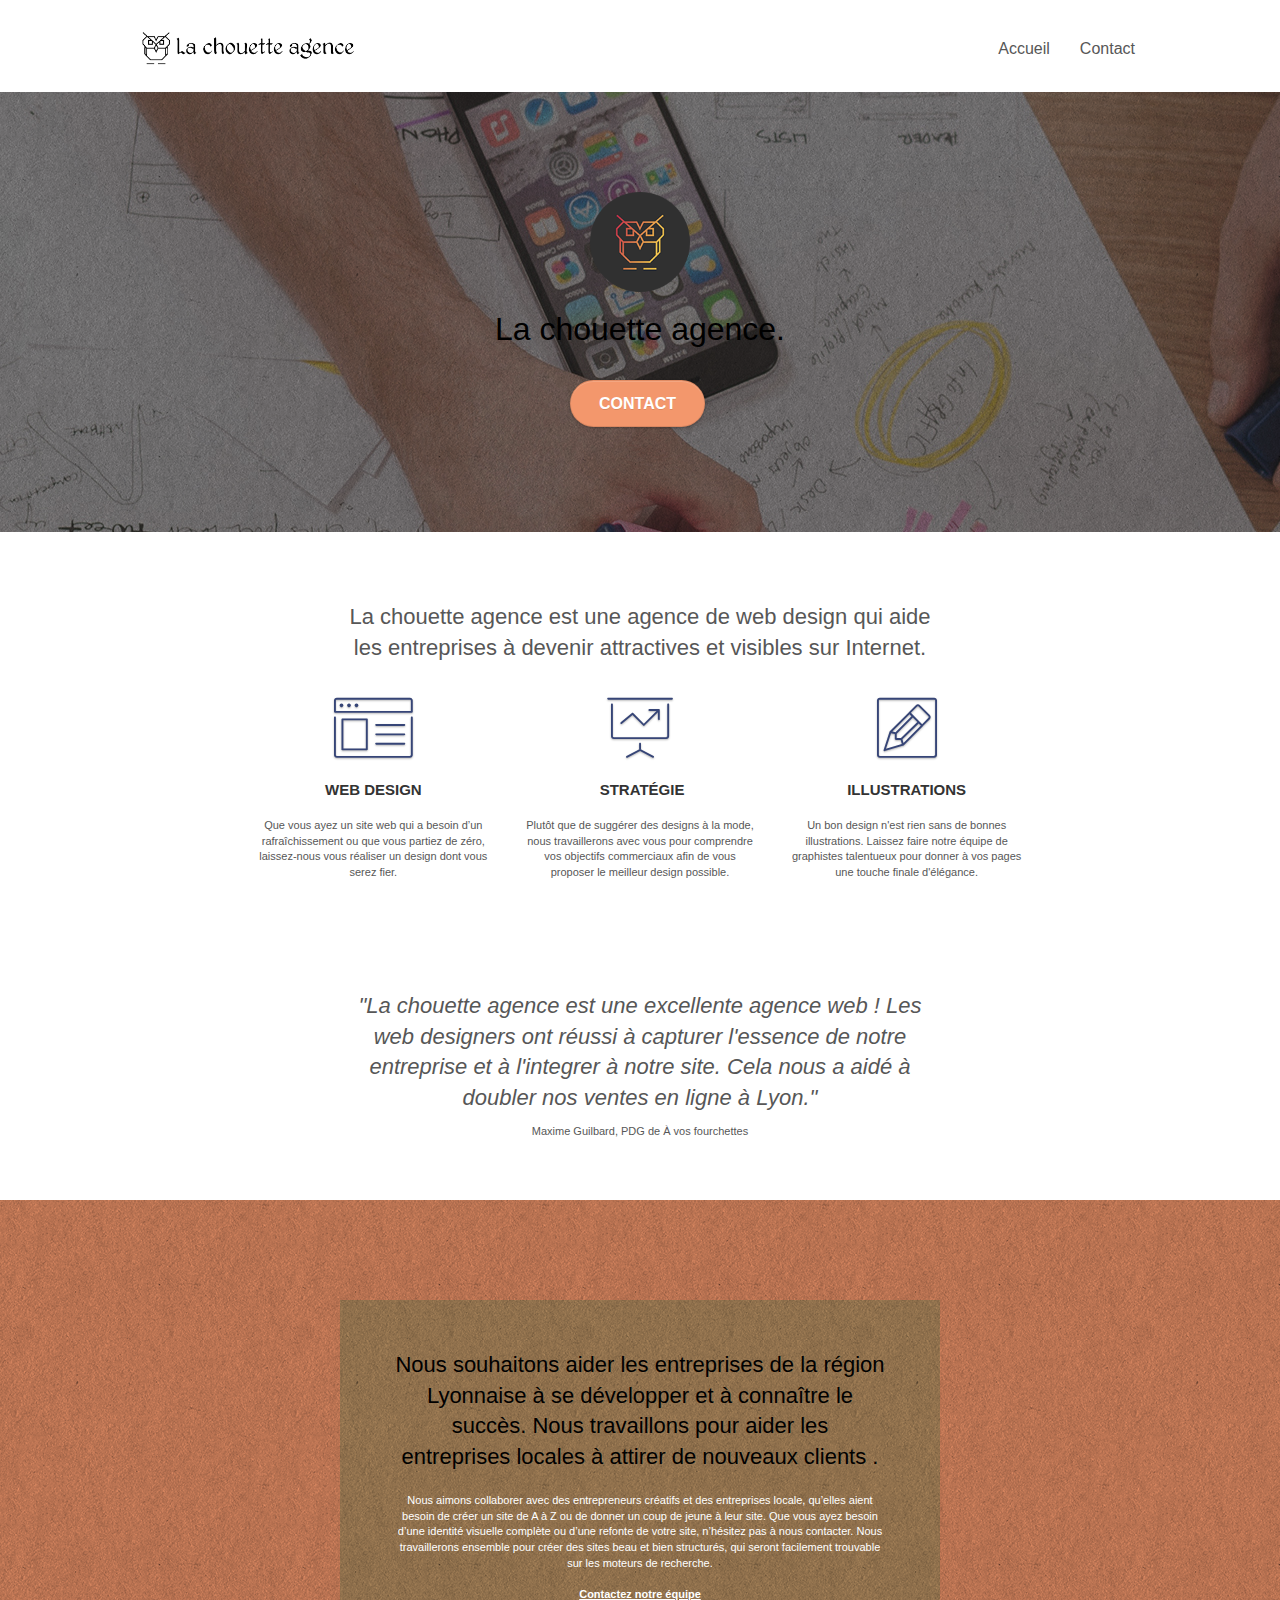
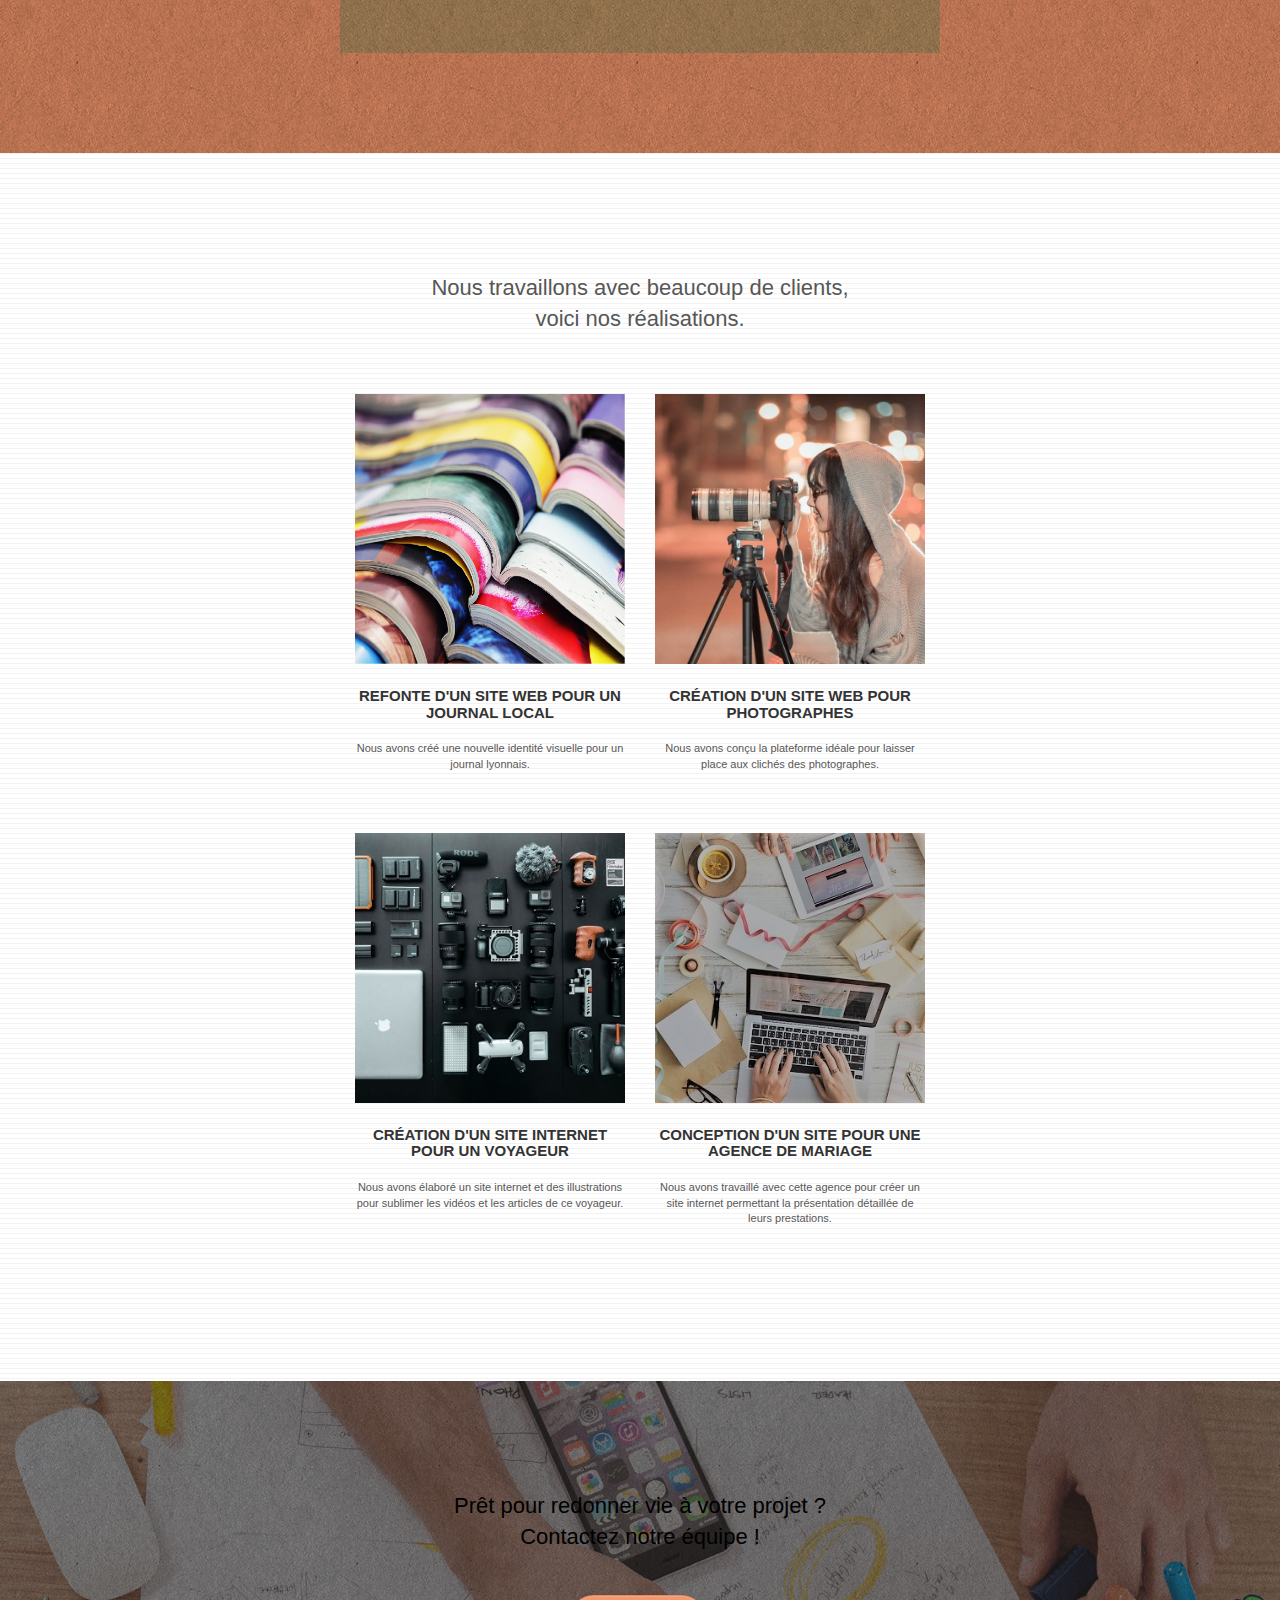
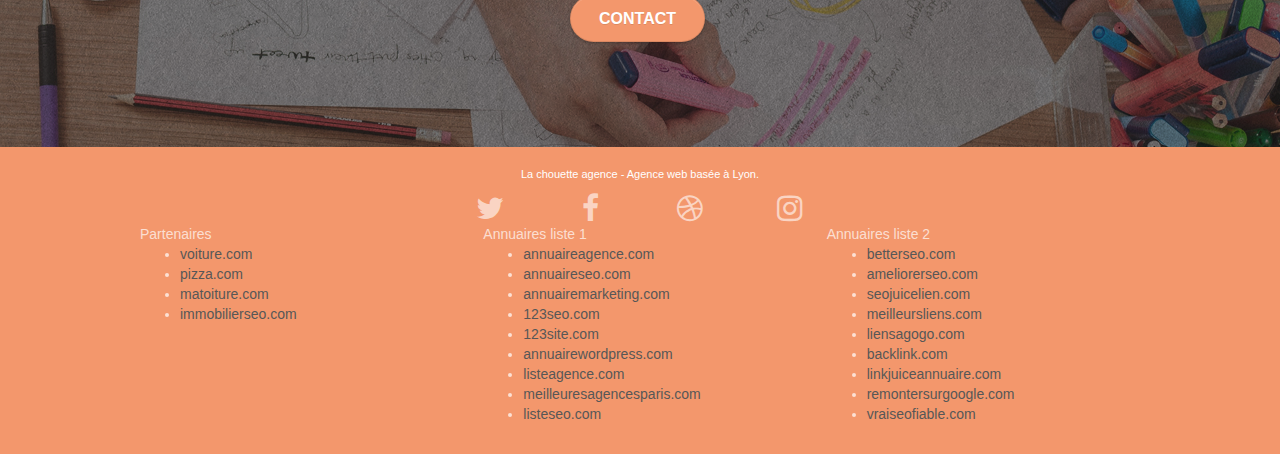
==== commit 695723d8: "Modifications for accessibility and SEO" ====
--- a/index.html
+++ b/index.html
@@ -1,48 +1,29 @@
 <!doctype html>
-<html lang="Default">
+<html lang="fr">
 <head>
     <meta charset="utf-8">
-    <meta name="keywords" content="seo, google, site web, site internet, agence design paris, agence design, agence design,agence design,agence design,agence design,agence design,agence design,agence design,agence design">
+    <meta name="keywords" content="agence web, agence web lyon, web design lyon, stratégie web">
     <meta name="description" content="">
-    <meta name="viewport" content="width=device-width, initial-scale=1.0, viewport-fit=cover">
+    <meta name="viewport" content="width=device-width, initial-scale=1, viewport-fit=cover">
     <link rel="shortcut icon" type="image/png" href="favicon.jpg">
-    
 	<link rel="stylesheet" type="text/css" href="./css/bootstrap.css">
 	<link rel="stylesheet" type="text/css" href="style.css">
 	<link rel="stylesheet" type="text/css" href="./css/font-awesome.css">
 	<link rel="stylesheet" type="text/css" href="./css/et-line.css">
-	
-    
-	<script src="./js/jquery-2.1.0.js"></script>
-	<script src="./js/bootstrap.js"></script>
-	<script src="./js/blocs.js"></script>
-	<script src="./js/jquery.touchSwipe.js" defer></script>
-	<script src="./js/gmaps.js"></script>
-
-    <title>.</title>
-
-    
+    <title>Accueil</title>   
 <!-- Analytics -->
  
-<!-- Analytics END -->
-    
+<!-- Analytics END -->    
 </head>
 <body>
 <!-- Principal conteneur -->
-<div class="page-container">
-    
+<main class="page-container">  
 <!-- bloc-0 -->
-<div class="bloc bgc-white l-bloc " id="bloc-0">
+<header class="bloc bgc-white l-bloc " id="bloc-0">
 	<div class="container bloc-sm">
-
 		<nav class="navbar row">
 			<div class="navbar-header">
-				<div class="keywords" style="color:#cccccc;font-size:1px;">Agence web à paris, stratégie web, web design, illustrations, design de site web, site web, web, internet, site internet, site</div>
-				<a class="navbar-brand" href="index.html"><img src="img/la-chouette-agence.png" alt="paris web design logo agence web meilleure agence" height="40" /></a>
-				<div class="keywords" style="color:#cccccc;font-size:1px;">Agence web à paris, stratégie web, web design, illustrations, design de site web, site web, web, internet, site internet, site</div>
-				<button id="nav-toggle" type="button" class="ui-navbar-toggle navbar-toggle" data-toggle="collapse" data-target=".navbar-1">
-					<span class="sr-only">Toggle navigation</span><span class="icon-bar"></span><span class="icon-bar"></span><span class="icon-bar"></span>
-				</button>
+				<a class="navbar-brand" href="index.html"><img src="img/la-chouette-agence.png" alt="logo la chouette agence retour page acceuil" height="40"/></a>
 			</div>
 			<div class="collapse navbar-collapse navbar-1 special-dropdown-nav">
 				<ul class="site-navigation nav navbar-nav">
@@ -50,19 +31,16 @@
 						<a href="index.html">Accueil</a>
 					</li>
 					<li>
-					</li>
-					<li>
-						<a href="page2.html">page2 &gt;</a>
+						<a href="contact.html">Contact</a>
 					</li>
 				</ul>
 			</div>
 		</nav>
 	</div>
-</div>
+</header>
 <!-- bloc-0 END -->
-
 <!-- bloc-1-presentation -->
-<div class="bloc bgc-dark-slate-blue bg-banniere d-bloc bg-t-edge bloc-bg-texture texture-paper b-parallax" id="bloc-1-hero">
+<section class="bloc bgc-dark-slate-blue bg-banniere d-bloc bg-t-edge bloc-bg-texture texture-paper b-parallax" id="bloc-1-hero">
 	<div class="container bloc-lg">
 		<div class="row tight-width-whitespace">
 			<div class="col-sm-12">
@@ -71,24 +49,23 @@
 					La chouette agence.
 				</h1>
 				<div class="text-center">
-					<a href="page2.html" class="btn btn-lg btn-clean btn-rd cta-hero btn-atomic-tangerine" id="cta-hero">Contact</a>
-				</div>
-			</div>
-		</div>
-	</div>
-</div>
+					<a href="contact.html" class="btn btn-lg btn-clean btn-rd cta-hero btn-atomic-tangerine" id="cta-hero">Contact</a>
+				</div>
+			</div>
+		</div>
+	</div>
+</section>
 <!-- bloc-1-presentation END -->
-
 <!-- bloc-2-services -->
-<div class="bloc bgc-white l-bloc" id="bloc-2-services">
+<section class="bloc bgc-white l-bloc" id="bloc-2-services">
 	<div class="container bloc-md">
-		<div class="row">
-			<div class="col-sm-12 text-center">
-				<img alt="agence web, agence web paris, web design paris, stratégie web" src="img/title.png" />
-			</div>
-		</div>
+		<header class="row">
+			<h2 class="col-sm-12 text-center">
+				La chouette agence est une agence de web design qui aide <br> les entreprises à devenir attractives et visibles sur Internet.
+			</h2>
+		</header>
 		<div class="row voffset-lg med-width-whitespace">
-			<div class="col-sm-4">
+			<article class="col-sm-4">
 				<div class="text-center">
 					<span class="et-icon-browser sm-shadow icon-dark-slate-blue icons icon-lg"></span>
 				</div>
@@ -98,8 +75,8 @@
 				<p class="text-center ">
 					Que vous ayez un site web qui a besoin d&rsquo;un rafraîchissement ou que vous partiez de zéro, laissez-nous vous réaliser un design dont vous serez fier.
 				</p>
-			</div>
-			<div class="col-sm-4">
+			</article>
+			<article class="col-sm-4">
 				<div class="text-center">
 					<span class="et-icon-presentation sm-shadow icon-dark-slate-blue icons icon-lg"></span>
 				</div>
@@ -109,8 +86,8 @@
 				<p class="text-center ">
 					Plutôt que de suggérer des designs à la mode, nous travaillerons avec vous pour comprendre vos objectifs commerciaux afin de vous proposer le meilleur design possible.<br>
 				</p>
-			</div>
-			<div class="col-sm-4">
+			</article>
+			<article class="col-sm-4">
 				<div class="text-center">
 					<span class="et-icon-edit sm-shadow icon-dark-slate-blue icons icon-lg"></span>
 				</div>
@@ -120,20 +97,21 @@
 				<p class="text-center ">
 					Un bon design n'est rien sans de bonnes illustrations. Laissez faire notre équipe de graphistes talentueux pour donner à vos pages une touche finale d'élégance.
 				</p>
-			</div>
-		</div>
-		<div class="row voffset-lg voffset">
-			<div class="col-xs-12 col-md-8 col-md-offset-2 text-center">
-				<img alt="agence web, agence web paris, web design paris, stratégie web" src="img/citation.png" />
-
-			</div>
-		</div>
-	</div>
-</div>
+			</article>
+		</div>
+		<aside class="row voffset-lg voffset">
+			<h2 class="col-xs-12 col-md-8 col-md-offset-2 text-center">
+				<em>"La chouette agence est une excellente agence web ! Les <br> web designers ont réussi à capturer l'essence de notre <br> entreprise et à l'integrer à notre site. Cela nous a aidé à <br> doubler nos ventes en ligne à Lyon."</em>
+			</h2>
+			<p class="col-xs-12 col-md-8 col-md-offset-2 text-center">
+				Maxime Guilbard, PDG de &Agrave; vos fourchettes
+			</p>
+		</aside>
+	</div>
+</section>
 <!-- bloc-2-services END -->
-
 <!-- bloc-3-what-i-do -->
-<div class="bloc tc-white bgc-atomic-tangerine bg-presentation d-bloc bloc-bg-texture texture-paper b-parallax" id="bloc-3-what-i-do">
+<section class="bloc tc-white bgc-atomic-tangerine bg-presentation d-bloc bloc-bg-texture texture-paper b-parallax" id="bloc-3-what-i-do">
 	<div class="container bloc-lg">
 		<div class="row tight-width-whitespace black-background">
 			<div class="col-sm-12">
@@ -146,19 +124,18 @@
 			</div>
 		</div>
 	</div>
-</div>
+</section>
 <!-- bloc-3-what-i-do END -->
-
 <!-- bloc-4-portfolio -->
-<div class="bloc bgc-white bg-lines-h2-bg bg-repeat l-bloc" id="bloc-4-portfolio">
-	<div class="container bloc-lg">
-		<div class="row">
-			<div class="col-sm-12 text-center">
-				<img alt="agence web, agence web paris, web design paris, stratégie web" src="img/title2.png" />
-			</div>
-		</div>
-		<div class="row tight-width-whitespace portfolio-row">
-			<div class="col-sm-6">
+<section class="bloc bgc-white bg-lines-h2-bg bg-repeat l-bloc" id="bloc-4-portfolio">
+	<div class="container bloc-lg">
+		<header class="row">
+			<h2 class="col-sm-12 text-center">
+				Nous travaillons avec beaucoup de clients, <br> voici nos réalisations.
+			</h2>
+		</header>
+		<aside class="row tight-width-whitespace portfolio-row">
+			<article class="col-sm-6">
 				<a href="#" data-lightbox="img/1.jpg" data-gallery-id="gallery-1" data-caption="Refonte d'un site web pour un journal local" data-frame="snapshot-lb"><img src="img/1.jpg" alt="paris web design logo agence web meilleure agence et refonte site web journal" class="img-responsive portfolio-thumb" /></a>
 				<h3 class="mg-md text-center">
 					Refonte d'un site web pour un journal local
@@ -166,8 +143,8 @@
 				<p class="text-center">
 					Nous avons créé une nouvelle identité visuelle pour un journal lyonnais.
 				</p>
-			</div>
-			<div class="col-sm-6">
+			</article>
+			<article class="col-sm-6">
 				<a href="#" data-lightbox="img/2.jpg" data-gallery-id="gallery-1" data-caption="Création d'un site web pour photographes" data-frame="snapshot-lb"><img src="img/2.jpg" class="img-responsive portfolio-thumb" alt="paris web design logo agence web meilleure agence, Création d'un site web pour photographes" /></a>
 				<h3 class="mg-md text-center">
 					Création d'un site web pour photographes
@@ -175,10 +152,10 @@
 				<p class="text-center">
 					Nous avons conçu la plateforme idéale pour laisser place aux clichés des photographes.
 				</p>
-			</div>
-		</div>
-		<div class="row tight-width-whitespace portfolio-row">
-			<div class="col-sm-6">
+			</article>
+		</aside>
+		<aside class="row tight-width-whitespace portfolio-row">
+			<article class="col-sm-6">
 				<a href="#" data-lightbox="img/3.bmp" data-gallery-id="gallery-1" data-caption="Création d'un site internet pour un voyageur" data-frame="snapshot-lb"><img src="img/3.bmp" class="img-responsive portfolio-thumb" alt="paris web design logo agence web meilleure agence, Création d'un site web pour voyageur"/></a>
 				<h3 class="mg-md text-center">
 					Création d'un site internet pour un voyageur
@@ -186,8 +163,8 @@
 				<p class="text-center">
 					Nous avons élaboré un site internet et des illustrations pour sublimer les vidéos et les articles de ce voyageur.
 				</p>
-			</div>
-			<div class="col-sm-6">
+			</article>
+			<article class="col-sm-6">
 				<a href="#" data-lightbox="img/4.bmp" data-gallery-id="gallery-1" data-caption="Conception d'un site pour une agence de mariage" data-frame="snapshot-lb"><img src="img/4.bmp" class="img-responsive portfolio-thumb" alt="paris web design logo agence web meilleure agence, Création d'un site web pour agence de mariage" /></a>
 				<h3 class="mg-md text-center">
 					Conception d'un site pour une agence de mariage
@@ -195,36 +172,34 @@
 				<p class="text-center">
 					Nous avons travaillé avec cette agence pour créer un site internet permettant la présentation détaillée de leurs prestations.
 				</p>
-			</div>
-		</div>
-	</div>
-</div>
+			</article>
+		</aside>
+	</div>
+</section>
 <!-- bloc-4-portfolio END -->
-
 <!-- bloc-5-cta -->
-<div class="bloc bgc-dark-slate-blue bg-banniere d-bloc bloc-bg-texture texture-paper" id="bloc-5-cta">
+<section class="bloc bgc-dark-slate-blue bg-banniere d-bloc bloc-bg-texture texture-paper" id="bloc-5-cta">
 	<div class="container bloc-lg">
 		<div class="row">
 			<h2 class="mg-md text-center tc-white">
 				Prêt pour redonner vie à votre projet ?<br>Contactez notre équipe !
 			</h2>
-			<div class="col-sm-12 text-center">
-				<a href="page2.html" class="btn btn-atomic-tangerine btn-clean btn-rd btn-lg cta-hero">Contact</a>
-			</div>
-		</div>
-	</div>
-</div>
+			<div class="col-sm-12 text-center" role="button" aria-pressed="false">
+				<a href="contact.html" class="btn btn-atomic-tangerine btn-clean btn-rd btn-lg cta-hero">Contact</a>
+			</div>
+		</div>
+	</div>
+</section>
 <!-- bloc-5-cta END -->
-
 <!-- Footer - bloc-8 -->
-<div class="bloc bgc-atomic-tangerine d-bloc" id="bloc-8">
+<footer class="bloc bgc-atomic-tangerine d-bloc" id="bloc-8">
 	<div class="container bloc-sm">
 		<div class="row">
 			<div class="col-sm-12">
 				<p class="text-center white">
 					La chouette agence - Agence web basée à Lyon.<br>
 				</p>
-				<div class="row row-no-gutters social">
+				<aside class="row row-no-gutters social">
 					<div class="col-sm-3">
 						<div class="text-center">
 							<a class="social" href="index.html"><span class="fa fa-twitter icon-md"></span></a>
@@ -245,10 +220,9 @@
 							<a class="social" href="index.html"><span class="fa fa-instagram icon-md"></span></a>
 						</div>
 					</div>
-					<div class="keywords" style="color:#F3976C;">Agence web à paris, stratégie web, web design, illustrations, design de site web, site web, web, internet, site internet, site</div>
-				</div>
-				<div class="row">
-					<div class="col-sm-4">
+				</aside>
+				<aside class="row">
+					<article class="col-sm-4">
 						Partenaires
 							<ul>
 								<li><a href="voiture.com">voiture.com</a></li>
@@ -256,8 +230,8 @@
 								<li><a href="matoiture.com">matoiture.com</a></li>
 								<li><a href="immobilierseo.com">immobilierseo.com</a></li>
 							</ul>		
-					</div>
-					<div class="col-sm-4">
+					</article>
+					<article class="col-sm-4">
 						Annuaires liste 1
 						<ul>
 							<li><a href="annuaireagence.com">annuaireagence.com</a></li>
@@ -270,8 +244,8 @@
 							<li><a href="meilleuresagencesparis.com">meilleuresagencesparis.com</a></li>
 							<li><a href="listeseo.com">listeseo.com</a></li>
 						</ul>
-					</div>
-					<div class="col-sm-4">
+					</article>
+					<article class="col-sm-4">
 						Annuaires liste 2
 						<ul>
 							<li><a href="betterseo.com">betterseo.com</a></li>
@@ -284,17 +258,19 @@
 							<li><a href="remontersurgoogle.com">remontersurgoogle.com</a></li>
 							<li><a href="vraiseofiable.com">vraiseofiable.com</a></li>
 						</ul>
-					</div>
-				</div>
-			</div>
-		</div>
-	</div>
-</div>
+					</article>
+				</aside>
+			</div>
+		</div>
+	</div>
+</footer>
 <!-- Footer - bloc-8 END -->
-
-</div>
+<script src="./js/jquery-2.1.0.js"></script>
+<script src="./js/bootstrap.js"></script>
+<script src="./js/blocs.js"></script>
+<script src="./js/jquery.touchSwipe.js" defer></script>
+<script src="./js/gmaps.js"></script>
+</main>
 <!-- Principal conteneur END -->
-    
-
 </body>
-</html>
+</html>--- a/style.css
+++ b/style.css
@@ -775,7 +775,7 @@
 }
 
 .tc-white {
-    color: #F3976C!important;
+    color: black!important;
 }
 
 .btn-atomic-tangerine {
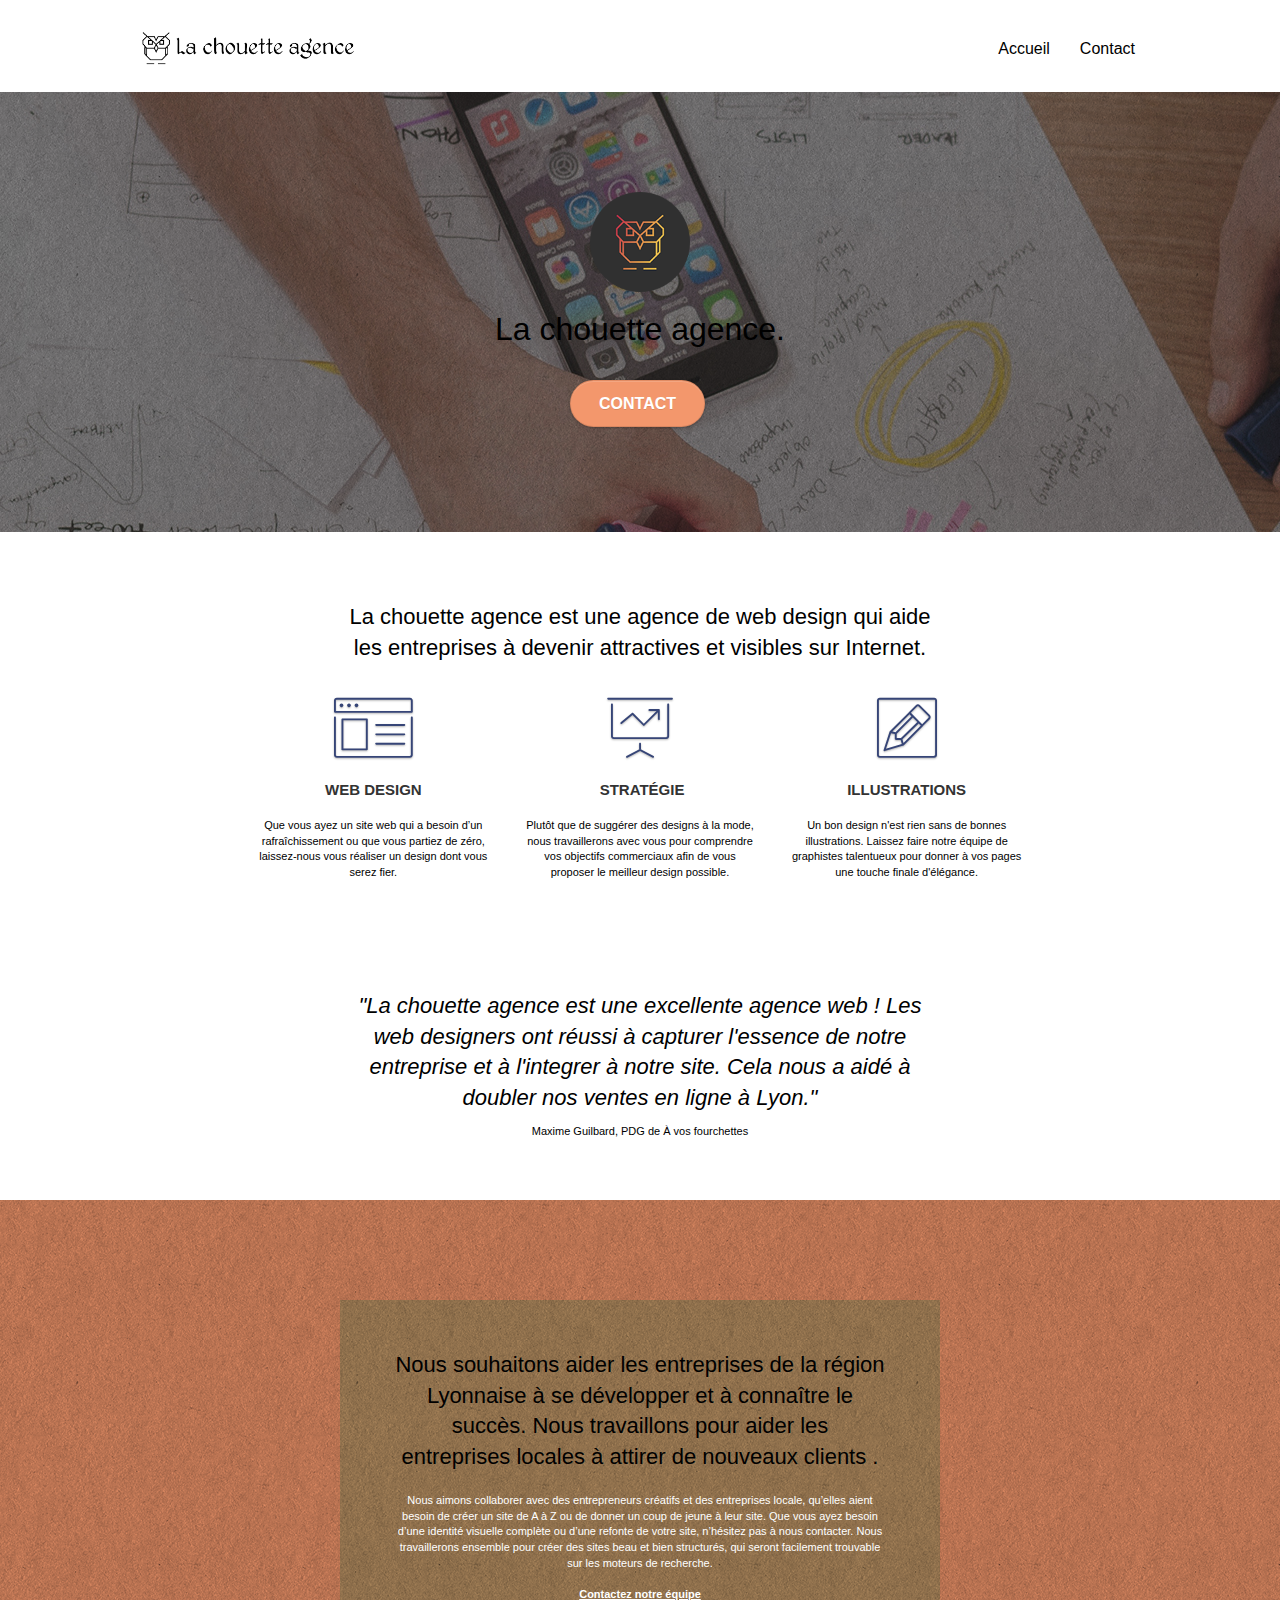
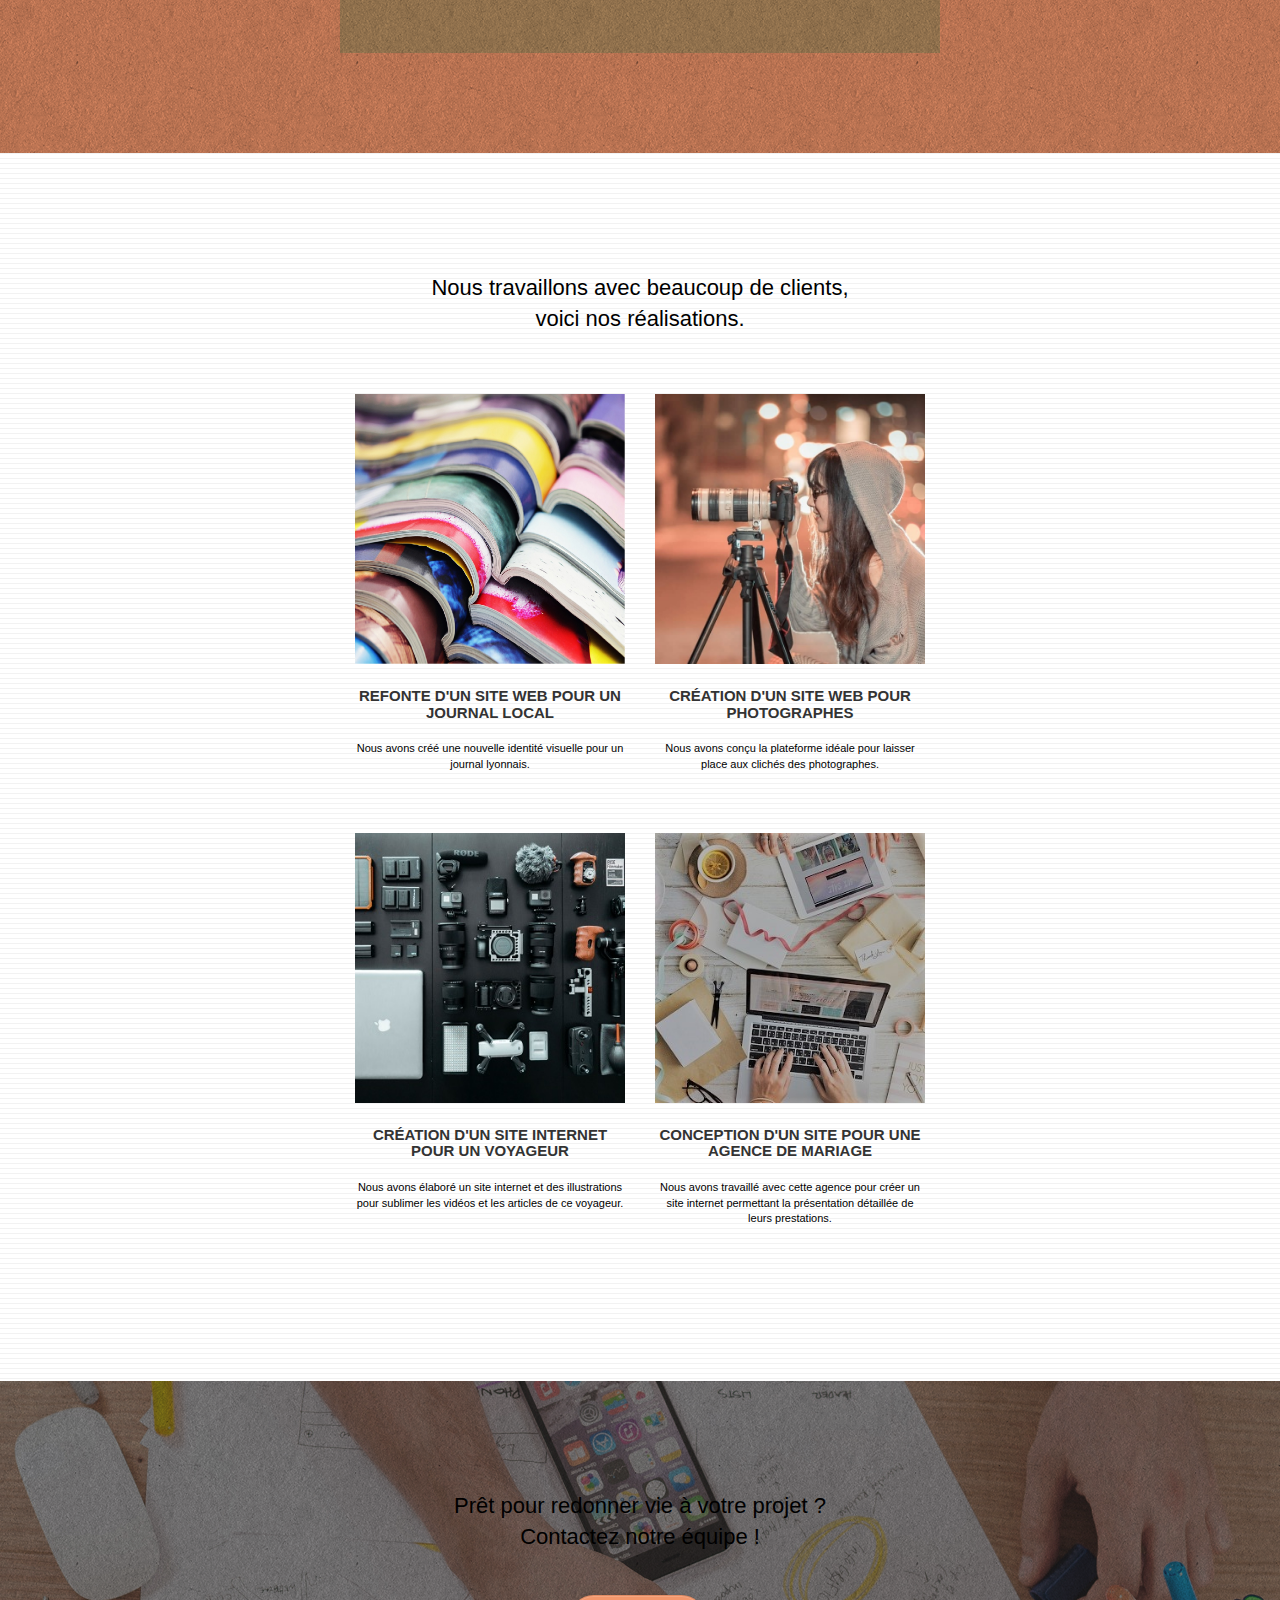
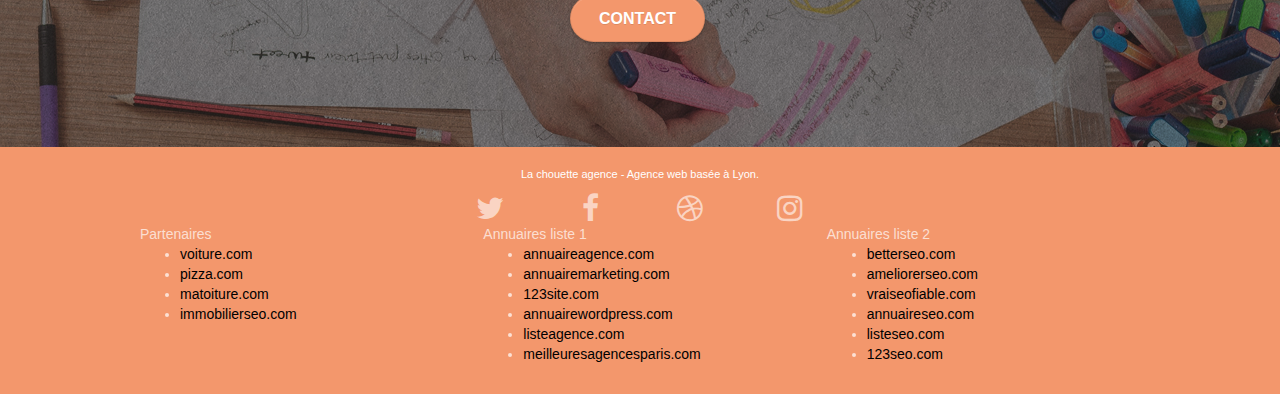
==== commit 60c96ae2: "modification for seo and accessibility" ====
--- a/index.html
+++ b/index.html
@@ -3,7 +3,7 @@
 <head>
     <meta charset="utf-8">
     <meta name="keywords" content="agence web, agence web lyon, web design lyon, stratégie web">
-    <meta name="description" content="">
+    <meta name="description" content="La chouette agence est une agence de web design qui aide les entreprises à devenir attractives et visibles sur Internet. Plutôt que de suggérer des designs à la mode, nous travaillerons avec vous pour comprendre vos objectifs commerciaux afin de vous proposer le meilleur design possible.">
     <meta name="viewport" content="width=device-width, initial-scale=1, viewport-fit=cover">
     <link rel="shortcut icon" type="image/png" href="favicon.jpg">
 	<link rel="stylesheet" type="text/css" href="./css/bootstrap.css">
@@ -12,7 +12,14 @@
 	<link rel="stylesheet" type="text/css" href="./css/et-line.css">
     <title>Accueil</title>   
 <!-- Analytics -->
- 
+<script async src="https://www.googletagmanager.com/gtag/js?id=G-LQ3YNQS9M2"></script>
+<script>
+  window.dataLayer = window.dataLayer || [];
+  function gtag(){dataLayer.push(arguments);}
+  gtag('js', new Date());
+
+  gtag('config', 'G-LQ3YNQS9M2');
+</script>
 <!-- Analytics END -->    
 </head>
 <body>
@@ -23,15 +30,15 @@
 	<div class="container bloc-sm">
 		<nav class="navbar row">
 			<div class="navbar-header">
-				<a class="navbar-brand" href="index.html"><img src="img/la-chouette-agence.png" alt="logo la chouette agence retour page acceuil" height="40"/></a>
+				<a class="navbar-brand" href="index.html" title="La Chouette Agence"><img src="img/la-chouette-agence.png" alt="logo la chouette agence retour page acceuil" height="40"/></a>
 			</div>
 			<div class="collapse navbar-collapse navbar-1 special-dropdown-nav">
 				<ul class="site-navigation nav navbar-nav">
 					<li>
-						<a href="index.html">Accueil</a>
+						<a href="index.html" title="Accueil">Accueil</a>
 					</li>
 					<li>
-						<a href="contact.html">Contact</a>
+						<a href="contact.html" title="Contact">Contact</a>
 					</li>
 				</ul>
 			</div>
@@ -49,7 +56,7 @@
 					La chouette agence.
 				</h1>
 				<div class="text-center">
-					<a href="contact.html" class="btn btn-lg btn-clean btn-rd cta-hero btn-atomic-tangerine" id="cta-hero">Contact</a>
+					<a href="contact.html" class="btn btn-lg btn-clean btn-rd cta-hero btn-atomic-tangerine" id="cta-hero" title="Contact">Contact</a>
 				</div>
 			</div>
 		</div>
@@ -119,7 +126,7 @@
 					Nous souhaitons aider les entreprises de la région Lyonnaise à se développer et à connaître le succès. Nous travaillons pour aider les entreprises locales à attirer de nouveaux clients .<br>
 				</h2>
 				<p class="text-center white">
-					Nous aimons collaborer avec des entrepreneurs créatifs et des entreprises locale, qu’elles aient besoin de créer un site de A à Z ou de donner un coup de jeune à leur site. Que vous ayez besoin d’une identité visuelle complète ou d’une refonte de votre site, n’hésitez pas à nous contacter. Nous travaillerons ensemble pour créer des sites beau et bien structurés, qui seront facilement trouvable sur les moteurs de recherche. <br><br><a class="ltc-white bold-link" href="page2.html">Contactez notre équipe</a><br>
+					Nous aimons collaborer avec des entrepreneurs créatifs et des entreprises locale, qu’elles aient besoin de créer un site de A à Z ou de donner un coup de jeune à leur site. Que vous ayez besoin d’une identité visuelle complète ou d’une refonte de votre site, n’hésitez pas à nous contacter. Nous travaillerons ensemble pour créer des sites beau et bien structurés, qui seront facilement trouvable sur les moteurs de recherche. <br><br><a class="ltc-white bold-link" href="contact.html" title="Contactez notre équipe">Contactez notre équipe</a><br>
 				</p>
 			</div>
 		</div>
@@ -136,7 +143,7 @@
 		</header>
 		<aside class="row tight-width-whitespace portfolio-row">
 			<article class="col-sm-6">
-				<a href="#" data-lightbox="img/1.jpg" data-gallery-id="gallery-1" data-caption="Refonte d'un site web pour un journal local" data-frame="snapshot-lb"><img src="img/1.jpg" alt="paris web design logo agence web meilleure agence et refonte site web journal" class="img-responsive portfolio-thumb" /></a>
+				<a href="#" title="Refonte d'un site web" data-lightbox="img/1.jpg" data-gallery-id="gallery-1" data-caption="Refonte d'un site web pour un journal local" data-frame="snapshot-lb"><img src="img/1.jpg" alt="paris web design logo agence web meilleure agence et refonte site web journal" class="img-responsive portfolio-thumb" /></a>
 				<h3 class="mg-md text-center">
 					Refonte d'un site web pour un journal local
 				</h3>
@@ -145,7 +152,7 @@
 				</p>
 			</article>
 			<article class="col-sm-6">
-				<a href="#" data-lightbox="img/2.jpg" data-gallery-id="gallery-1" data-caption="Création d'un site web pour photographes" data-frame="snapshot-lb"><img src="img/2.jpg" class="img-responsive portfolio-thumb" alt="paris web design logo agence web meilleure agence, Création d'un site web pour photographes" /></a>
+				<a href="#" title="Création d'un site web" data-lightbox="img/2.jpg" data-gallery-id="gallery-1" data-caption="Création d'un site web pour photographes" data-frame="snapshot-lb"><img src="img/2.jpg" class="img-responsive portfolio-thumb" alt="paris web design logo agence web meilleure agence, Création d'un site web pour photographes" /></a>
 				<h3 class="mg-md text-center">
 					Création d'un site web pour photographes
 				</h3>
@@ -156,7 +163,7 @@
 		</aside>
 		<aside class="row tight-width-whitespace portfolio-row">
 			<article class="col-sm-6">
-				<a href="#" data-lightbox="img/3.bmp" data-gallery-id="gallery-1" data-caption="Création d'un site internet pour un voyageur" data-frame="snapshot-lb"><img src="img/3.bmp" class="img-responsive portfolio-thumb" alt="paris web design logo agence web meilleure agence, Création d'un site web pour voyageur"/></a>
+				<a href="#" title="Création d'un site internet" data-lightbox="img/3.bmp" data-gallery-id="gallery-1" data-caption="Création d'un site internet pour un voyageur" data-frame="snapshot-lb"><img src="img/3.bmp" class="img-responsive portfolio-thumb" alt="paris web design logo agence web meilleure agence, Création d'un site web pour voyageur"/></a>
 				<h3 class="mg-md text-center">
 					Création d'un site internet pour un voyageur
 				</h3>
@@ -165,7 +172,7 @@
 				</p>
 			</article>
 			<article class="col-sm-6">
-				<a href="#" data-lightbox="img/4.bmp" data-gallery-id="gallery-1" data-caption="Conception d'un site pour une agence de mariage" data-frame="snapshot-lb"><img src="img/4.bmp" class="img-responsive portfolio-thumb" alt="paris web design logo agence web meilleure agence, Création d'un site web pour agence de mariage" /></a>
+				<a href="#" title="Conception" data-lightbox="img/4.bmp" data-gallery-id="gallery-1" data-caption="Conception d'un site pour une agence de mariage" data-frame="snapshot-lb"><img src="img/4.bmp" class="img-responsive portfolio-thumb" alt="paris web design logo agence web meilleure agence, Création d'un site web pour agence de mariage" /></a>
 				<h3 class="mg-md text-center">
 					Conception d'un site pour une agence de mariage
 				</h3>
@@ -185,7 +192,7 @@
 				Prêt pour redonner vie à votre projet ?<br>Contactez notre équipe !
 			</h2>
 			<div class="col-sm-12 text-center" role="button" aria-pressed="false">
-				<a href="contact.html" class="btn btn-atomic-tangerine btn-clean btn-rd btn-lg cta-hero">Contact</a>
+				<a href="contact.html" title="Contact" class="btn btn-atomic-tangerine btn-clean btn-rd btn-lg cta-hero">Contact</a>
 			</div>
 		</div>
 	</div>
@@ -202,22 +209,22 @@
 				<aside class="row row-no-gutters social">
 					<div class="col-sm-3">
 						<div class="text-center">
-							<a class="social" href="index.html"><span class="fa fa-twitter icon-md"></span></a>
-						</div>
-					</div>
-					<div class="col-sm-3">
-						<div class="text-center">
-							<a class="social" href="index.html"><span class="fa fa-facebook icon-md"></span></a>
-						</div>
-					</div>
-					<div class="col-sm-3">
-						<div class="text-center">
-							<a class="social" href="index.html"><span class="fa fa-dribbble icon-md"></span></a>
-						</div>
-					</div>
-					<div class="col-sm-3">
-						<div class="text-center">
-							<a class="social" href="index.html"><span class="fa fa-instagram icon-md"></span></a>
+							<a class="social" title="twitter" href="index.html"><span class="fa fa-twitter icon-md"></span></a>
+						</div>
+					</div>
+					<div class="col-sm-3">
+						<div class="text-center">
+							<a class="social" title="facebook" href="index.html"><span class="fa fa-facebook icon-md"></span></a>
+						</div>
+					</div>
+					<div class="col-sm-3">
+						<div class="text-center">
+							<a class="social" title="dribble"  href="index.html"><span class="fa fa-dribbble icon-md"></span></a>
+						</div>
+					</div>
+					<div class="col-sm-3">
+						<div class="text-center">
+							<a class="social" title="instagram" href="index.html"><span class="fa fa-instagram icon-md"></span></a>
 						</div>
 					</div>
 				</aside>
@@ -225,38 +232,32 @@
 					<article class="col-sm-4">
 						Partenaires
 							<ul>
-								<li><a href="voiture.com">voiture.com</a></li>
-								<li><a href="pizza.com">pizza.com</a></li>
-								<li><a href="matoiture.com">matoiture.com</a></li>
-								<li><a href="immobilierseo.com">immobilierseo.com</a></li>
+								<li><a href="voiture.com" title="voiture.com">voiture.com</a></li>
+								<li><a href="pizza.com" title="pizza.com">pizza.com</a></li>
+								<li><a href="matoiture.com" title="matoiture.com">matoiture.com</a></li>
+								<li><a href="immobilierseo.com" title="immobilierseo.com">immobilierseo.com</a></li>
 							</ul>		
 					</article>
 					<article class="col-sm-4">
 						Annuaires liste 1
 						<ul>
-							<li><a href="annuaireagence.com">annuaireagence.com</a></li>
-							<li><a href="annuaireseo.com">annuaireseo.com</a></li>
-							<li><a href="annuairemarketing.com">annuairemarketing.com</a></li>
-							<li><a href="123seoture.com">123seo.com</a></li>
-							<li><a href="123site.com">123site.com</a></li>
-							<li><a href="annuairewordpress.com">annuairewordpress.com</a></li>
-							<li><a href="listeagence.com">listeagence.com</a></li>
-							<li><a href="meilleuresagencesparis.com">meilleuresagencesparis.com</a></li>
-							<li><a href="listeseo.com">listeseo.com</a></li>
+							<li><a href="annuaireagence.com" title="annuaireagence.com">annuaireagence.com</a></li>
+							<li><a href="annuairemarketing.com" title="annuairemarketing.com">annuairemarketing.com</a></li>
+							<li><a href="123site.com" title="123site.com">123site.com</a></li>
+							<li><a href="annuairewordpress.com" title="annuairewordpress.com">annuairewordpress.com</a></li>
+							<li><a href="listeagence.com" title="listeagence.com">listeagence.com</a></li>
+							<li><a href="meilleuresagencesparis.com" title="meilleuresagencesparis.com">meilleuresagencesparis.com</a></li>
 						</ul>
 					</article>
 					<article class="col-sm-4">
 						Annuaires liste 2
 						<ul>
-							<li><a href="betterseo.com">betterseo.com</a></li>
-							<li><a href="ameliorerseo.com">ameliorerseo.com</a></li>
-							<li><a href="seojuicelien.com">seojuicelien.com</a></li>
-							<li><a href="meilleursliens.com">meilleursliens.com</a></li>
-							<li><a href="liensagogo.com">liensagogo.com</a></li>
-							<li><a href="backlink.com">backlink.com</a></li>
-							<li><a href="linkjuiceannuaire.com">linkjuiceannuaire.com</a></li>
-							<li><a href="remontersurgoogle.com">remontersurgoogle.com</a></li>
-							<li><a href="vraiseofiable.com">vraiseofiable.com</a></li>
+							<li><a href="betterseo.com" title="betterseo.com">betterseo.com</a></li>
+							<li><a href="ameliorerseo.com" title="ameliorerseo.com">ameliorerseo.com</a></li>
+							<li><a href="vraiseofiable.com" title="vraiseofiable.com">vraiseofiable.com</a></li>
+							<li><a href="annuaireseo.com" title="annuaireseo.com">annuaireseo.com</a></li>
+							<li><a href="listeseo.com" title="listeseo.com">listeseo.com</a></li>
+							<li><a href="123seoture.com" title="123seo.com">123seo.com</a></li>
 						</ul>
 					</article>
 				</aside>
--- a/style.css
+++ b/style.css
@@ -14,7 +14,6 @@
 }
 
 a:hover {
-    text-decoration: none;
     cursor: pointer;
 }
 
@@ -231,7 +230,7 @@
 .l-bloc h5 a,
 .l-bloc h6 a,
 .l-bloc p a {
-    color: rgba(0, 0, 0, .6);
+    color: black;
 }
 
 .d-bloc .panel .a-btn:hover,
@@ -249,7 +248,8 @@
 .l-bloc h5 a:hover,
 .l-bloc h6 a:hover,
 .l-bloc p a:hover {
-    color: rgba(0, 0, 0, 1);
+    color: rgba(0, 0, 0, .6);
+    border-bottom: 1px solid black;
 }
 
 .l-bloc .navbar-toggle .icon-bar {
@@ -372,7 +372,7 @@
     }
     .nav > li .dropdown-menu a,
     .nav > li .dropdown-menu a:hover {
-        color: #484848;
+        color: black;
     }
     .nav-invert .site-navigation {
         left: 0;
@@ -651,7 +651,7 @@
 a {
     font-family: "helvetica";
     font-weight: 400;
-    color: #575757!important;
+    color: black;
 }
 
 .container {
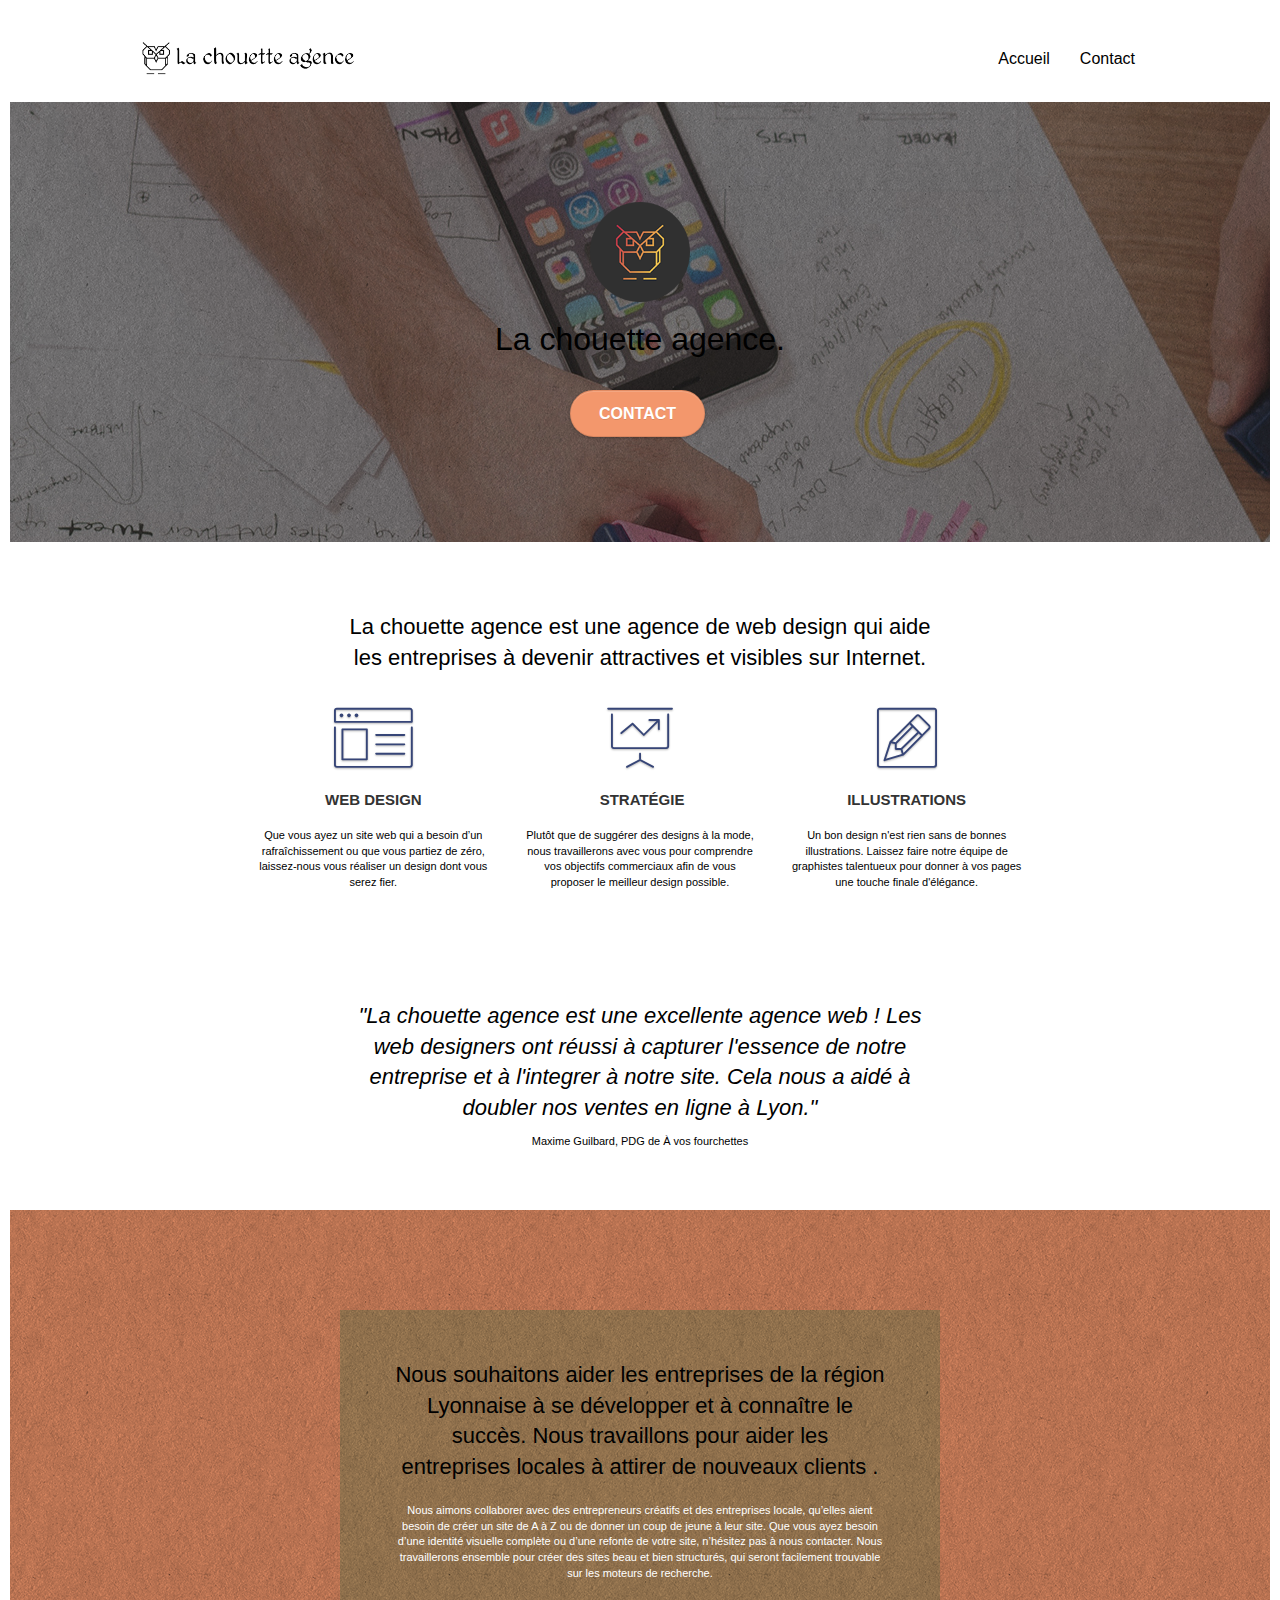
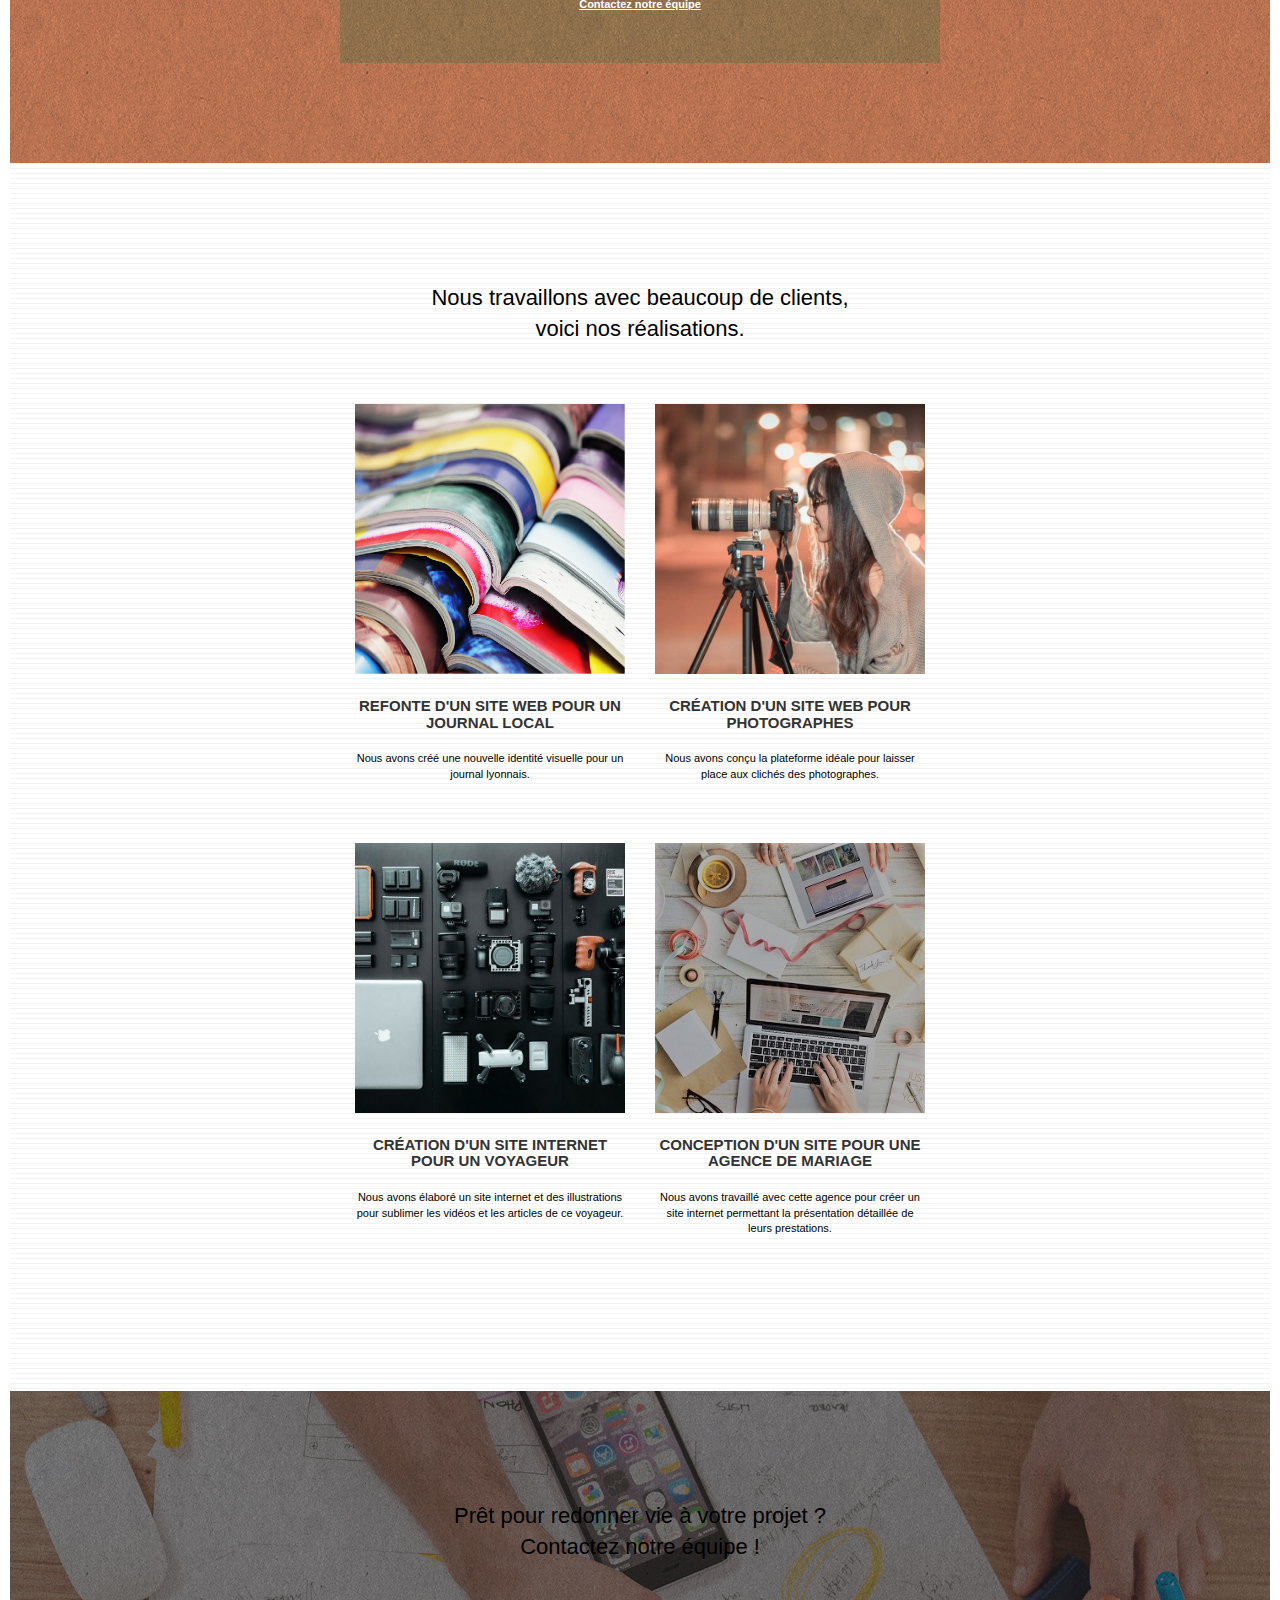
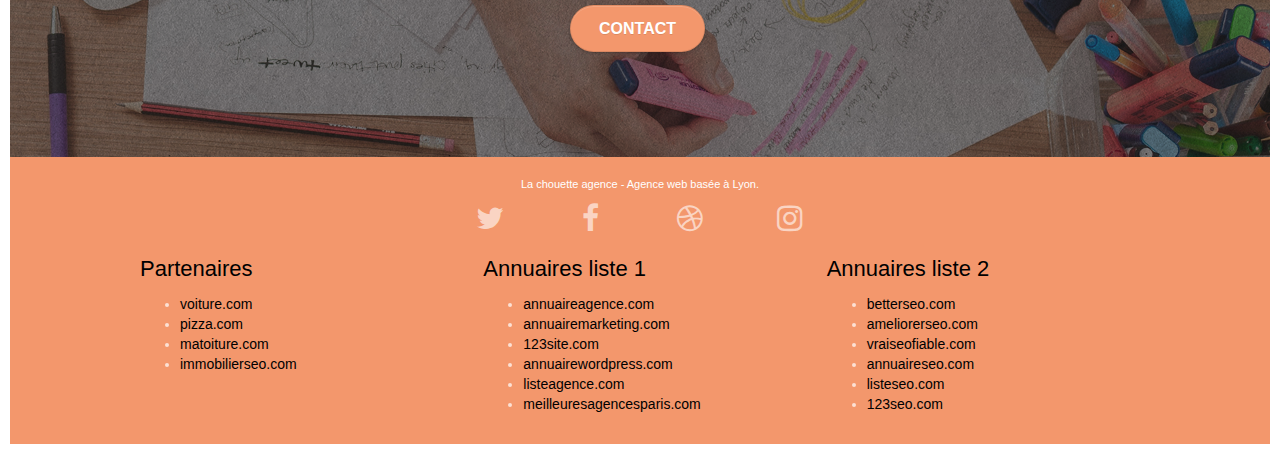
==== commit a605f833: "amelioration of label tags and errors validations" ====
--- a/index.html
+++ b/index.html
@@ -191,7 +191,7 @@
 			<h2 class="mg-md text-center tc-white">
 				Prêt pour redonner vie à votre projet ?<br>Contactez notre équipe !
 			</h2>
-			<div class="col-sm-12 text-center" role="button" aria-pressed="false">
+			<div class="col-sm-12 text-center">
 				<a href="contact.html" title="Contact" class="btn btn-atomic-tangerine btn-clean btn-rd btn-lg cta-hero">Contact</a>
 			</div>
 		</div>
@@ -230,7 +230,7 @@
 				</aside>
 				<aside class="row">
 					<article class="col-sm-4">
-						Partenaires
+						<h2>Partenaires</h2>
 							<ul>
 								<li><a href="voiture.com" title="voiture.com">voiture.com</a></li>
 								<li><a href="pizza.com" title="pizza.com">pizza.com</a></li>
@@ -239,7 +239,7 @@
 							</ul>		
 					</article>
 					<article class="col-sm-4">
-						Annuaires liste 1
+						<h2>Annuaires liste 1</h2>
 						<ul>
 							<li><a href="annuaireagence.com" title="annuaireagence.com">annuaireagence.com</a></li>
 							<li><a href="annuairemarketing.com" title="annuairemarketing.com">annuairemarketing.com</a></li>
@@ -250,7 +250,7 @@
 						</ul>
 					</article>
 					<article class="col-sm-4">
-						Annuaires liste 2
+						<h2>Annuaires liste 2</h2>
 						<ul>
 							<li><a href="betterseo.com" title="betterseo.com">betterseo.com</a></li>
 							<li><a href="ameliorerseo.com" title="ameliorerseo.com">ameliorerseo.com</a></li>
--- a/style.css
+++ b/style.css
@@ -1,6 +1,6 @@
 body {
     margin: 0;
-    padding: 0;
+    padding: 10px;
     background: #FFF;
     overflow-x: hidden;
     -webkit-font-smoothing: antialiased;
@@ -848,13 +848,13 @@
     }
 }
 
-@media only screen and (min-device-width: 768px) and (max-device-width: 1024px) and (orientation: landscape) {
+@media only screen and (min-width: 768px) and (max-width: 1024px) and (orientation: landscape) {
     .b-parallax {
         background-attachment: scroll;
     }
 }
 
-@media only screen and (min-device-width: 1024px) and (max-device-width: 1366px) and (-webkit-min-device-pixel-ratio: 1.5) {
+@media only screen and (min-width: 1024px) and (max-width: 1366px) and (-webkit-min-device-pixel-ratio: 1.5) {
     .b-parallax {
         background-attachment: scroll;
     }
@@ -873,8 +873,8 @@
         position: relative;
     }
     .bloc {
-        padding-left: constant(safe-area-inset-left);
-        padding-right: constant(safe-area-inset-right);
+        padding-left: 0px;
+        padding-right: 0px;
     }
     .bloc-group,
     .bloc-group .bloc {
@@ -884,8 +884,8 @@
     .bloc-fill-screen .fill-bloc-top-edge,
     .bloc-fill-screen .fill-bloc-bottom-edge {
         padding: 0 20px;
-        padding-left: constant(safe-area-inset-left);
-        padding-right: constant(safe-area-inset-right);
+        padding-left: 0px;
+        padding-right: 0px;
     }
 }
 
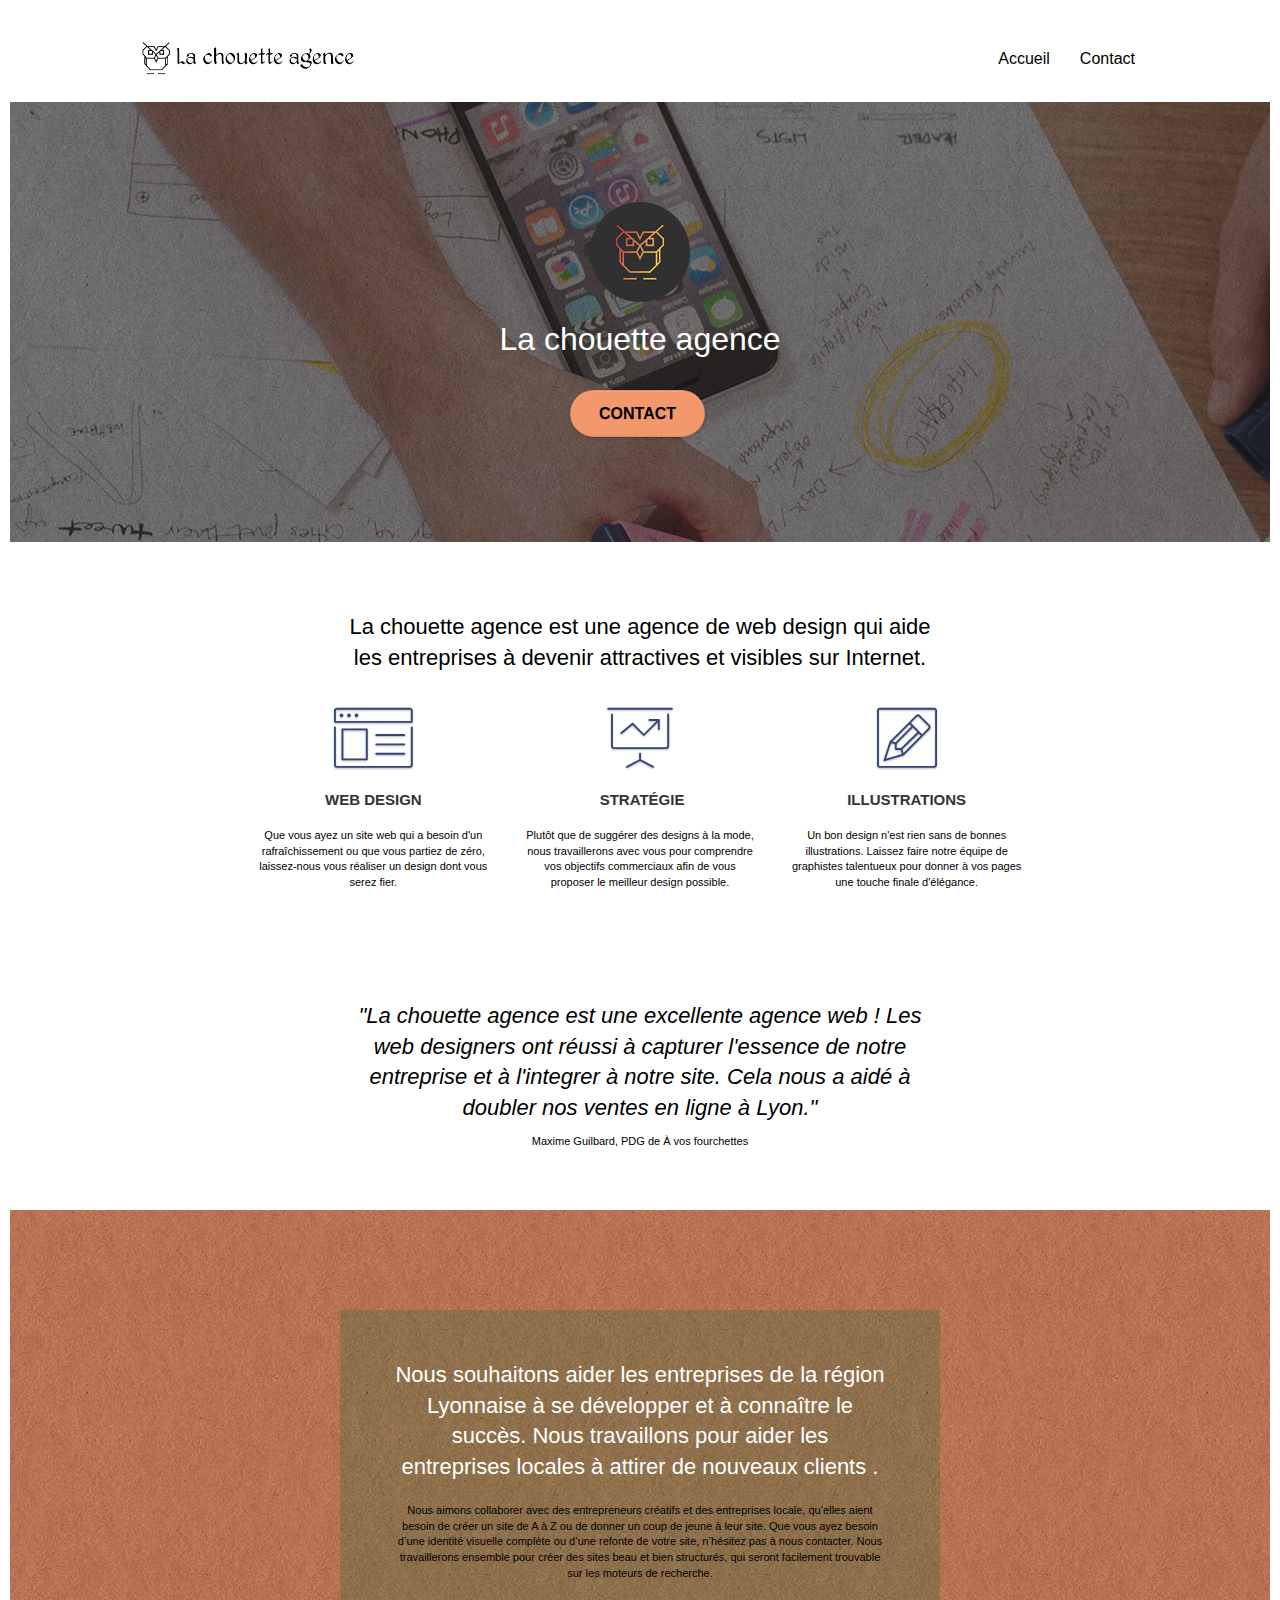
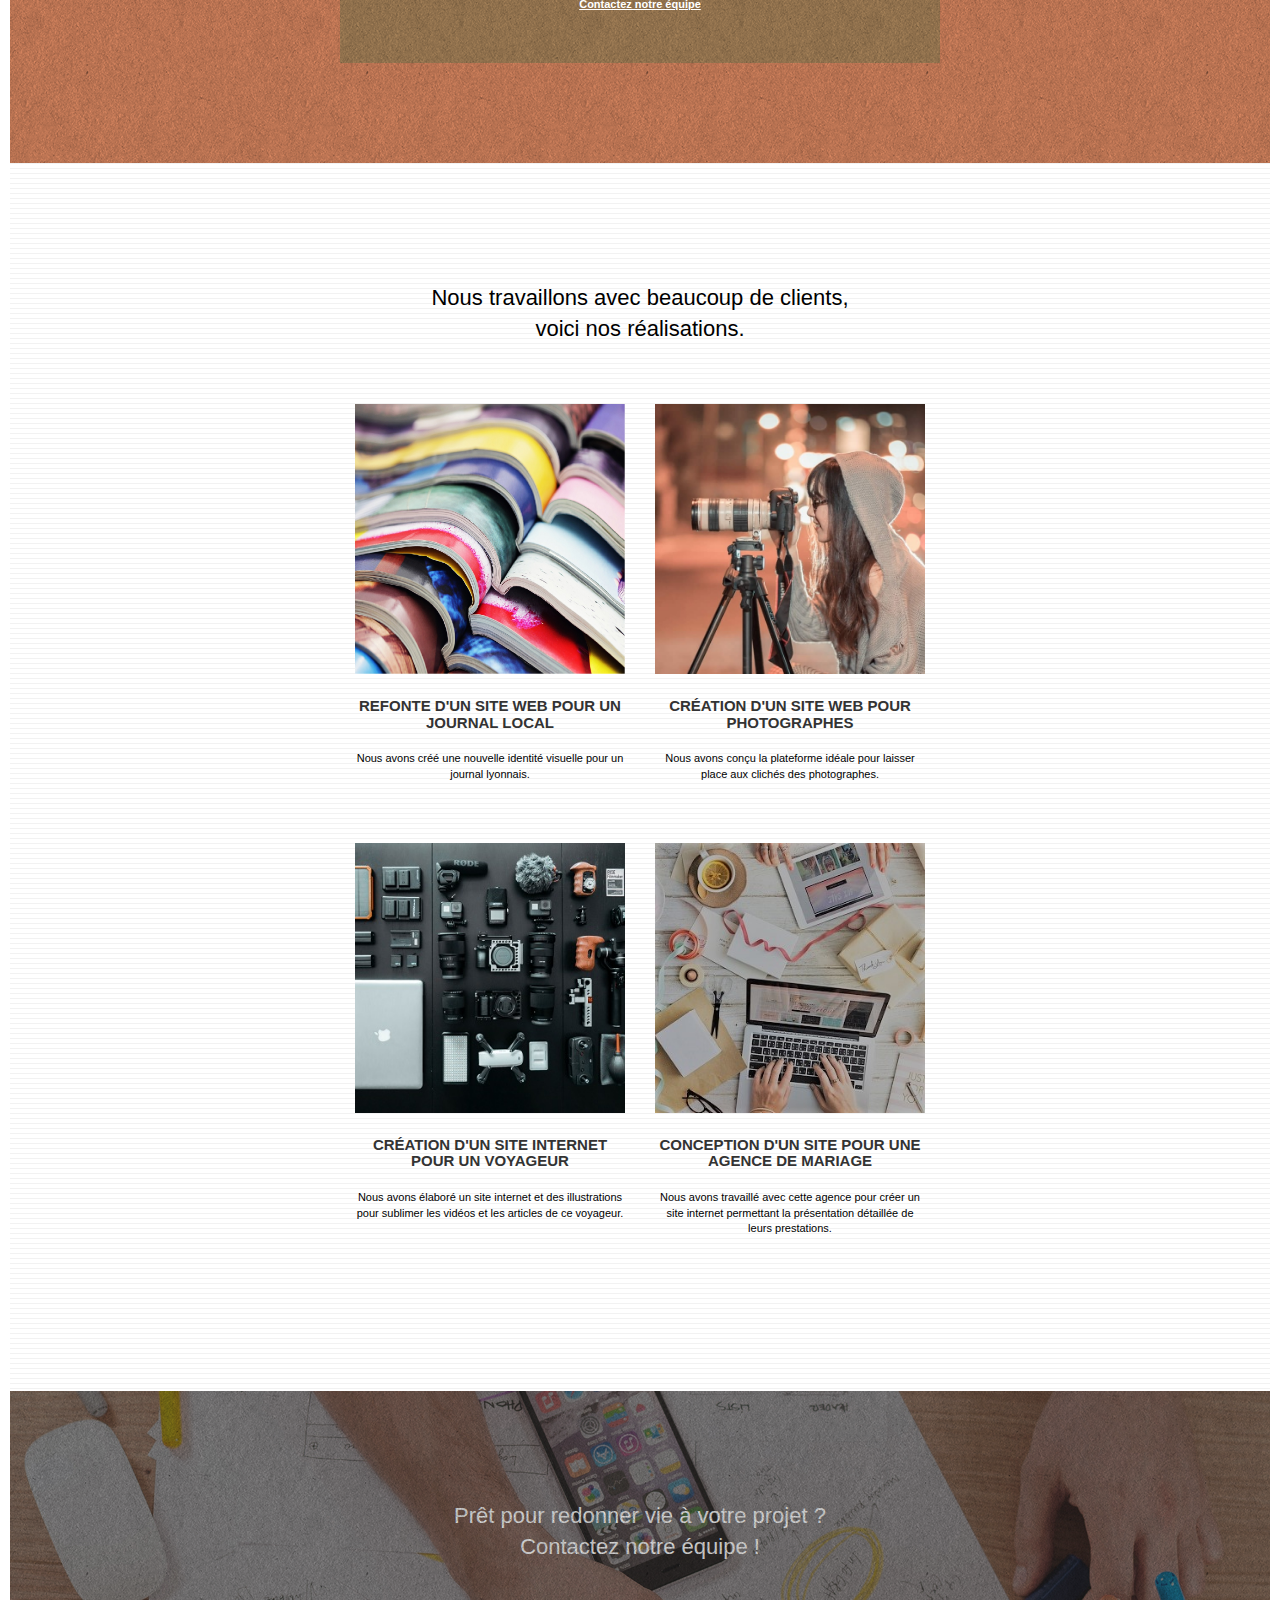
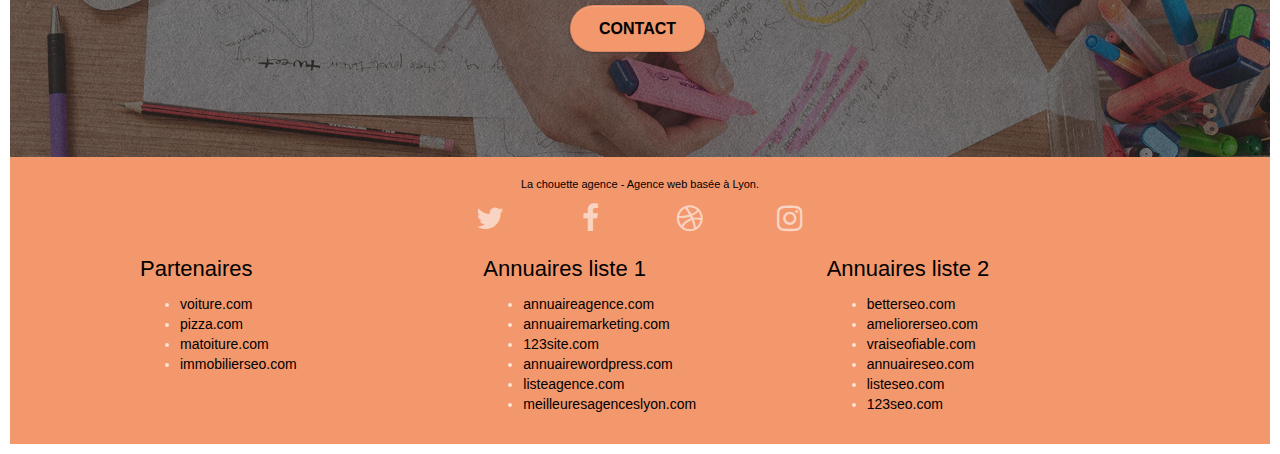
==== commit d57f65fc: "contrast modifications" ====
--- a/index.html
+++ b/index.html
@@ -10,7 +10,7 @@
 	<link rel="stylesheet" type="text/css" href="style.css">
 	<link rel="stylesheet" type="text/css" href="./css/font-awesome.css">
 	<link rel="stylesheet" type="text/css" href="./css/et-line.css">
-    <title>Accueil</title>   
+    <title>La chouette agence - entreprise web design - Lyon </title>  <!--changement du titre--> 
 <!-- Analytics -->
 <script async src="https://www.googletagmanager.com/gtag/js?id=G-LQ3YNQS9M2"></script>
 <script>
@@ -26,7 +26,7 @@
 <!-- Principal conteneur -->
 <main class="page-container">  
 <!-- bloc-0 -->
-<header class="bloc bgc-white l-bloc " id="bloc-0">
+<header class="bloc bgc-white l-bloc " id="bloc-0"> 
 	<div class="container bloc-sm">
 		<nav class="navbar row">
 			<div class="navbar-header">
@@ -47,13 +47,13 @@
 </header>
 <!-- bloc-0 END -->
 <!-- bloc-1-presentation -->
-<section class="bloc bgc-dark-slate-blue bg-banniere d-bloc bg-t-edge bloc-bg-texture texture-paper b-parallax" id="bloc-1-hero">
+<section class="bloc bgc-dark-slate-blue bg-banniere d-bloc bg-t-edge bloc-bg-texture texture-paper b-parallax" id="bloc-1-hero"> <!--ajout de balises sémantiques-->
 	<div class="container bloc-lg">
 		<div class="row tight-width-whitespace">
 			<div class="col-sm-12">
-				<img src="img/logo.png" class="center-block image-resize-mode" width="100" alt="La chouette agence, agence web paris, création logo paris" />
+				<img src="img/logo.png" class="center-block image-resize-mode" width="100" alt="La chouette agence, agence web lyon, création logo lyon" />
 				<h1 class="text-center hero-bloc-text tc-white ">
-					La chouette agence.
+					La chouette agence
 				</h1>
 				<div class="text-center">
 					<a href="contact.html" class="btn btn-lg btn-clean btn-rd cta-hero btn-atomic-tangerine" id="cta-hero" title="Contact">Contact</a>
@@ -80,7 +80,7 @@
 					Web design
 				</h3>
 				<p class="text-center ">
-					Que vous ayez un site web qui a besoin d&rsquo;un rafraîchissement ou que vous partiez de zéro, laissez-nous vous réaliser un design dont vous serez fier.
+					Que vous ayez un site web qui a besoin d'un rafraîchissement ou que vous partiez de zéro, laissez-nous vous réaliser un design dont vous serez fier.
 				</p>
 			</article>
 			<article class="col-sm-4">
@@ -143,7 +143,7 @@
 		</header>
 		<aside class="row tight-width-whitespace portfolio-row">
 			<article class="col-sm-6">
-				<a href="#" title="Refonte d'un site web" data-lightbox="img/1.jpg" data-gallery-id="gallery-1" data-caption="Refonte d'un site web pour un journal local" data-frame="snapshot-lb"><img src="img/1.jpg" alt="paris web design logo agence web meilleure agence et refonte site web journal" class="img-responsive portfolio-thumb" /></a>
+				<a href="#" title="Refonte d'un site web" data-lightbox="img/1.jpg" data-gallery-id="gallery-1" data-caption="Refonte d'un site web pour un journal local" data-frame="snapshot-lb"><img src="img/1.jpg" alt="refonte d'un site web" class="img-responsive portfolio-thumb" /></a>
 				<h3 class="mg-md text-center">
 					Refonte d'un site web pour un journal local
 				</h3>
@@ -152,7 +152,7 @@
 				</p>
 			</article>
 			<article class="col-sm-6">
-				<a href="#" title="Création d'un site web" data-lightbox="img/2.jpg" data-gallery-id="gallery-1" data-caption="Création d'un site web pour photographes" data-frame="snapshot-lb"><img src="img/2.jpg" class="img-responsive portfolio-thumb" alt="paris web design logo agence web meilleure agence, Création d'un site web pour photographes" /></a>
+				<a href="#" title="Création d'un site web" data-lightbox="img/2.jpg" data-gallery-id="gallery-1" data-caption="Création d'un site web pour photographes" data-frame="snapshot-lb"><img src="img/2.jpg" class="img-responsive portfolio-thumb" alt="création d'un site web" /></a>
 				<h3 class="mg-md text-center">
 					Création d'un site web pour photographes
 				</h3>
@@ -163,7 +163,7 @@
 		</aside>
 		<aside class="row tight-width-whitespace portfolio-row">
 			<article class="col-sm-6">
-				<a href="#" title="Création d'un site internet" data-lightbox="img/3.bmp" data-gallery-id="gallery-1" data-caption="Création d'un site internet pour un voyageur" data-frame="snapshot-lb"><img src="img/3.bmp" class="img-responsive portfolio-thumb" alt="paris web design logo agence web meilleure agence, Création d'un site web pour voyageur"/></a>
+				<a href="#" title="Création d'un site internet" data-lightbox="img/3.bmp" data-gallery-id="gallery-1" data-caption="Création d'un site internet pour un voyageur" data-frame="snapshot-lb"><img src="img/3.bmp" class="img-responsive portfolio-thumb" alt="création d'un site internet"/></a>
 				<h3 class="mg-md text-center">
 					Création d'un site internet pour un voyageur
 				</h3>
@@ -172,7 +172,7 @@
 				</p>
 			</article>
 			<article class="col-sm-6">
-				<a href="#" title="Conception" data-lightbox="img/4.bmp" data-gallery-id="gallery-1" data-caption="Conception d'un site pour une agence de mariage" data-frame="snapshot-lb"><img src="img/4.bmp" class="img-responsive portfolio-thumb" alt="paris web design logo agence web meilleure agence, Création d'un site web pour agence de mariage" /></a>
+				<a href="#" title="Conception" data-lightbox="img/4.bmp" data-gallery-id="gallery-1" data-caption="Conception d'un site pour une agence de mariage" data-frame="snapshot-lb"><img src="img/4.bmp" class="img-responsive portfolio-thumb" alt="conception d'un site" /></a>
 				<h3 class="mg-md text-center">
 					Conception d'un site pour une agence de mariage
 				</h3>
@@ -246,7 +246,7 @@
 							<li><a href="123site.com" title="123site.com">123site.com</a></li>
 							<li><a href="annuairewordpress.com" title="annuairewordpress.com">annuairewordpress.com</a></li>
 							<li><a href="listeagence.com" title="listeagence.com">listeagence.com</a></li>
-							<li><a href="meilleuresagencesparis.com" title="meilleuresagencesparis.com">meilleuresagencesparis.com</a></li>
+							<li><a href="meilleuresagenceslyon.com" title="meilleuresagenceslyon.com">meilleuresagenceslyon.com</a></li>
 						</ul>
 					</article>
 					<article class="col-sm-4">
--- a/style.css
+++ b/style.css
@@ -545,7 +545,7 @@
     margin-left: -25px;
     border-radius: 50%;
     background: rgba(0, 0, 0, .6);
-    color: #FFF;
+    color: black;
     font-weight: 100;
     z-index: 1;
     position: absolute;
@@ -692,7 +692,7 @@
 
 .cta-hero {
     margin-top: 22px;
-    color: #FFFFFF!important;
+    color: white!important;
     text-transform: uppercase;
     padding: 12px 28px 12px 28px;
     font-size: 16px;
@@ -723,7 +723,7 @@
 }
 
 h1 {
-    color: #333333!important;
+    color: white;
 }
 
 h4 {
@@ -736,7 +736,7 @@
 }
 
 .white {
-    color: #FFFFFF!important;
+    color: black!important;
 }
 
 .portfolio-thumb {
@@ -775,17 +775,17 @@
 }
 
 .tc-white {
-    color: black!important;
+    color: white!important;
 }
 
 .btn-atomic-tangerine {
     background: #F3976C;
-    color: #FFFFFF!important;
+    color: black!important;
 }
 
 .btn-atomic-tangerine:hover {
     background: #c27956!important;
-    color: #FFFFFF!important;
+    color: black!important;
 }
 
 .ltc-white {
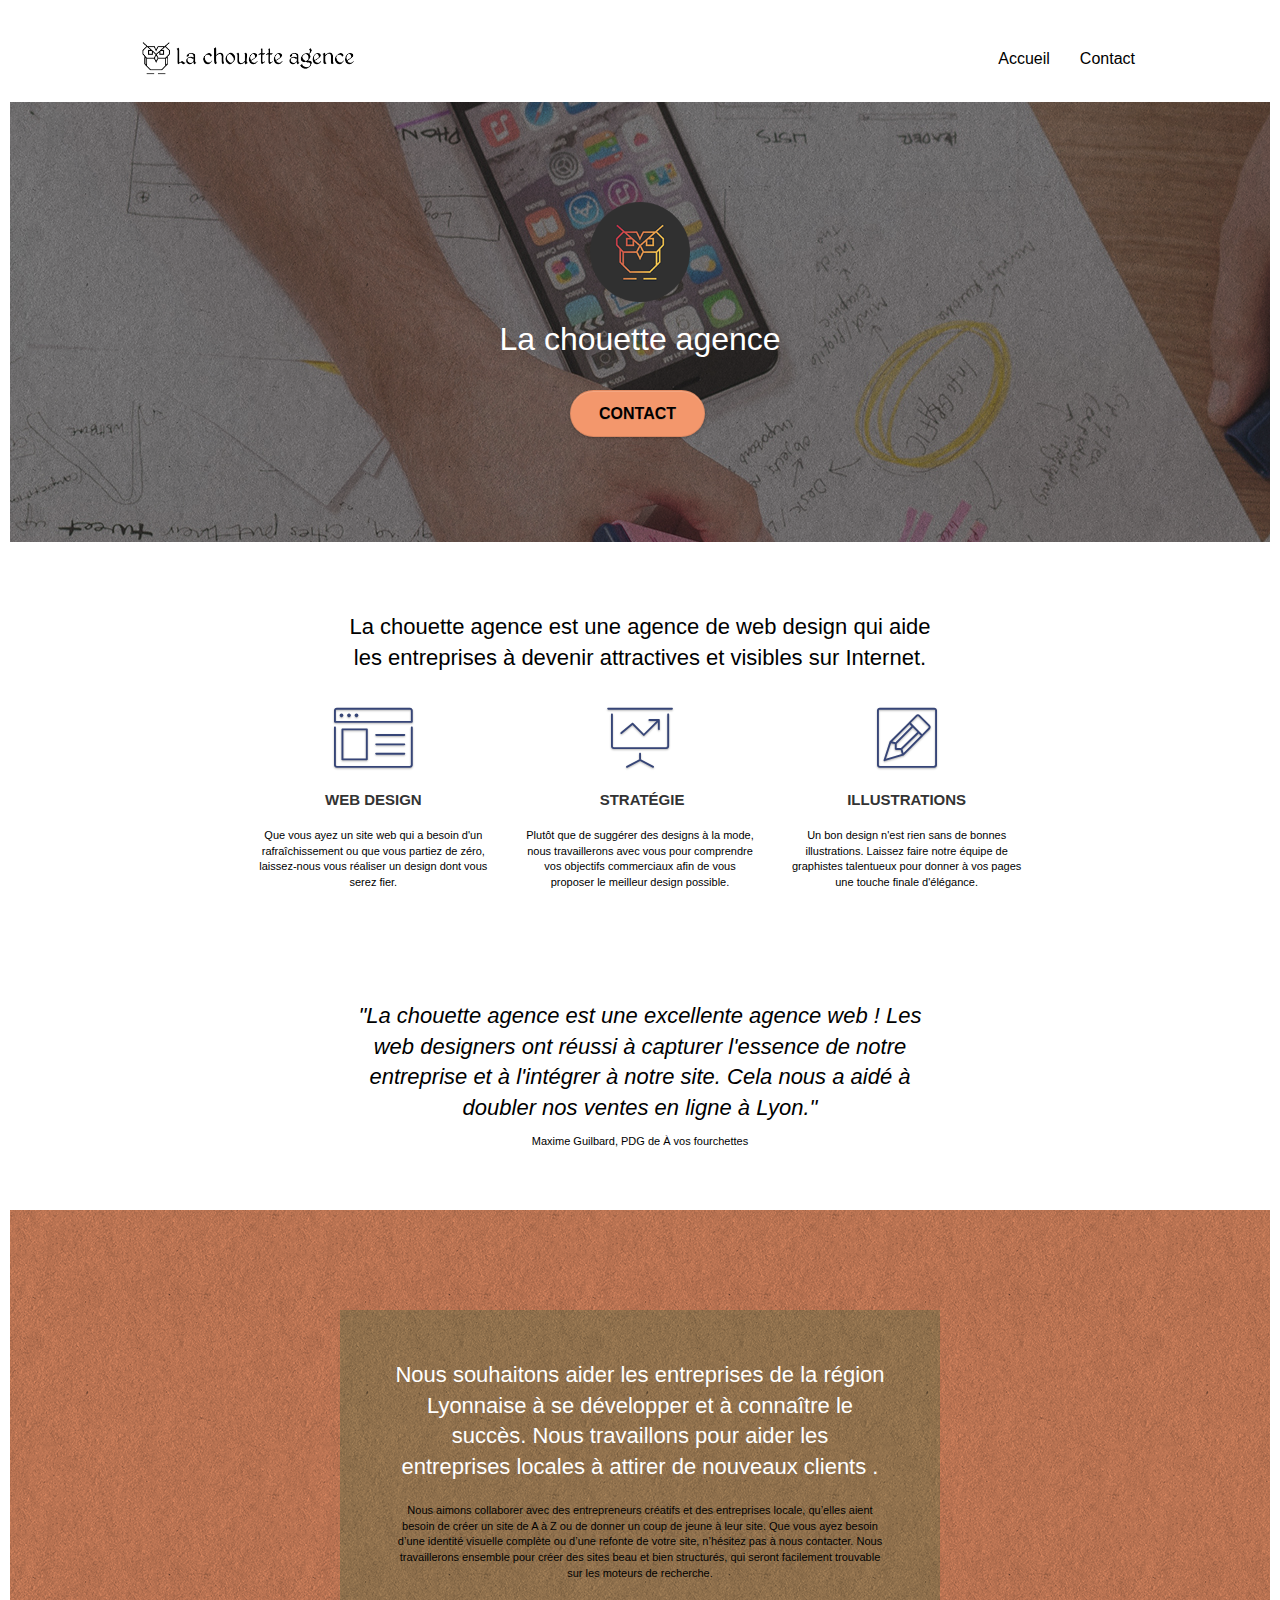
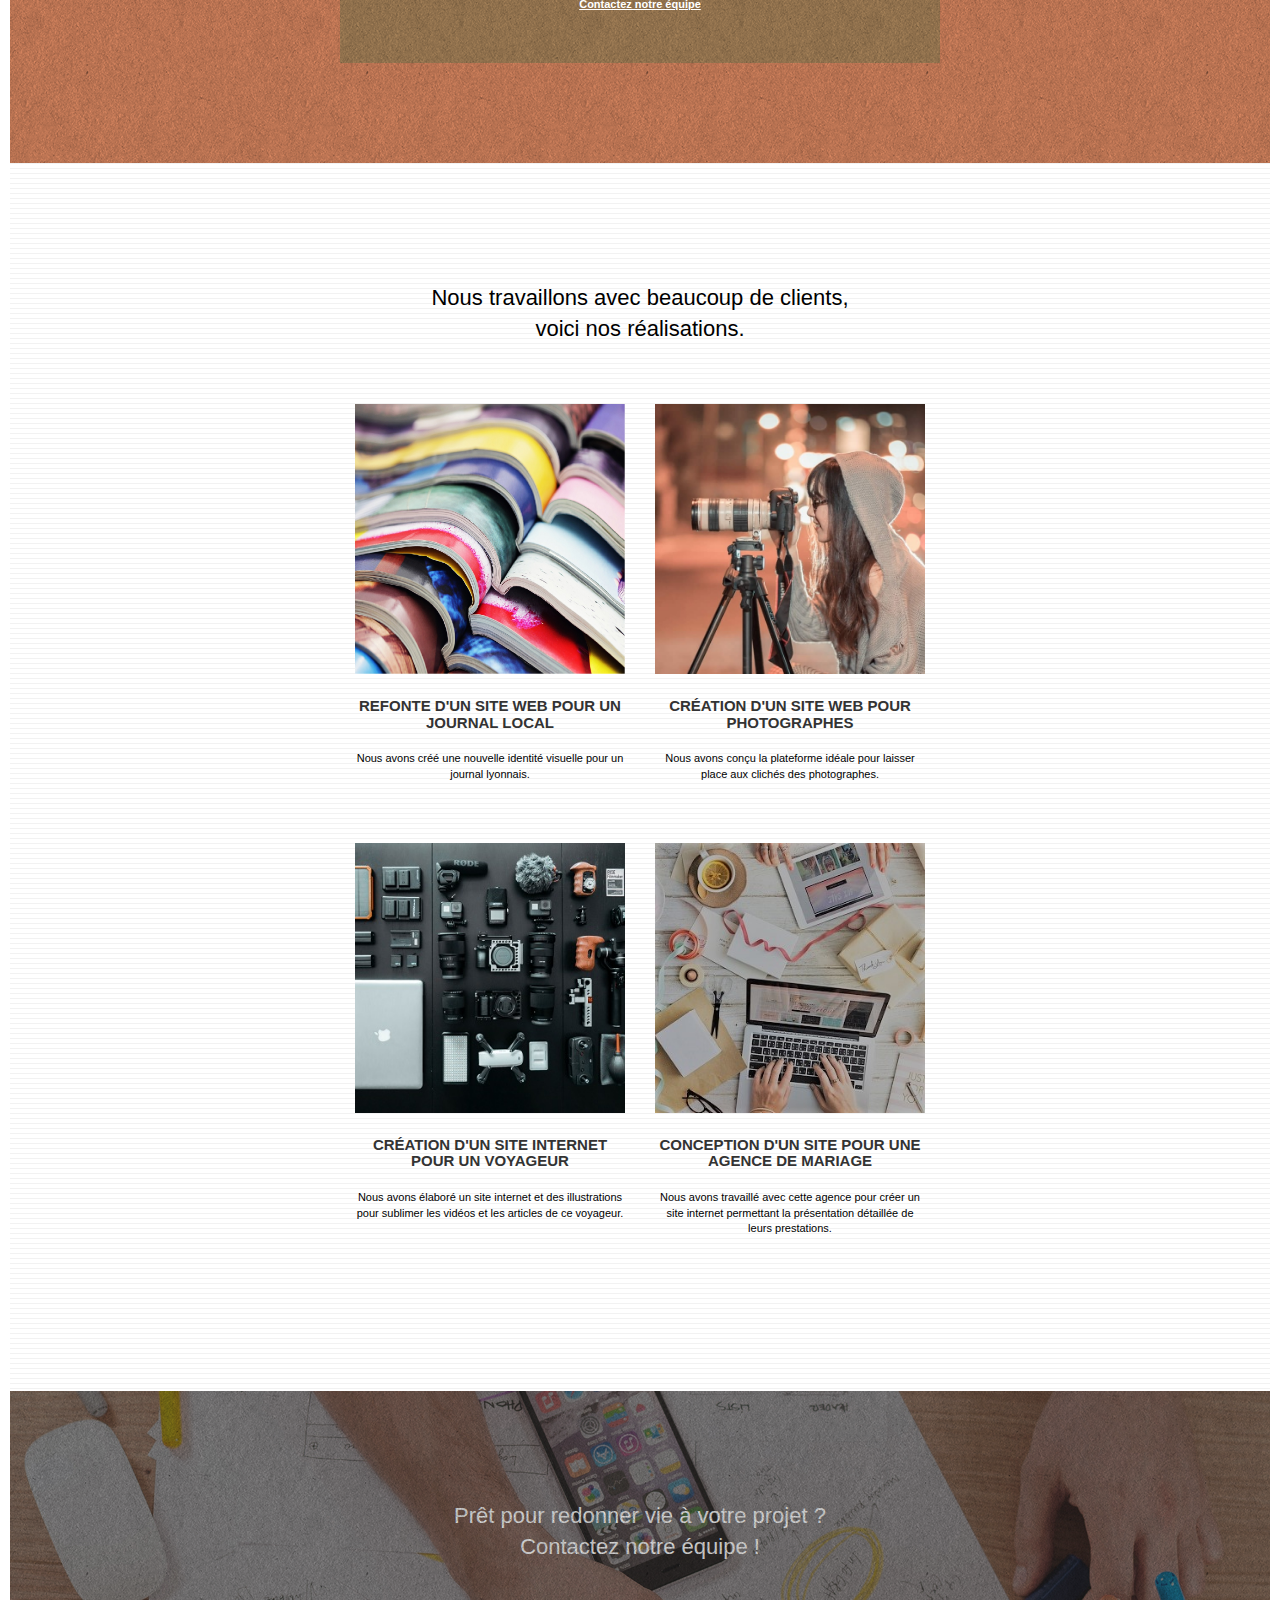
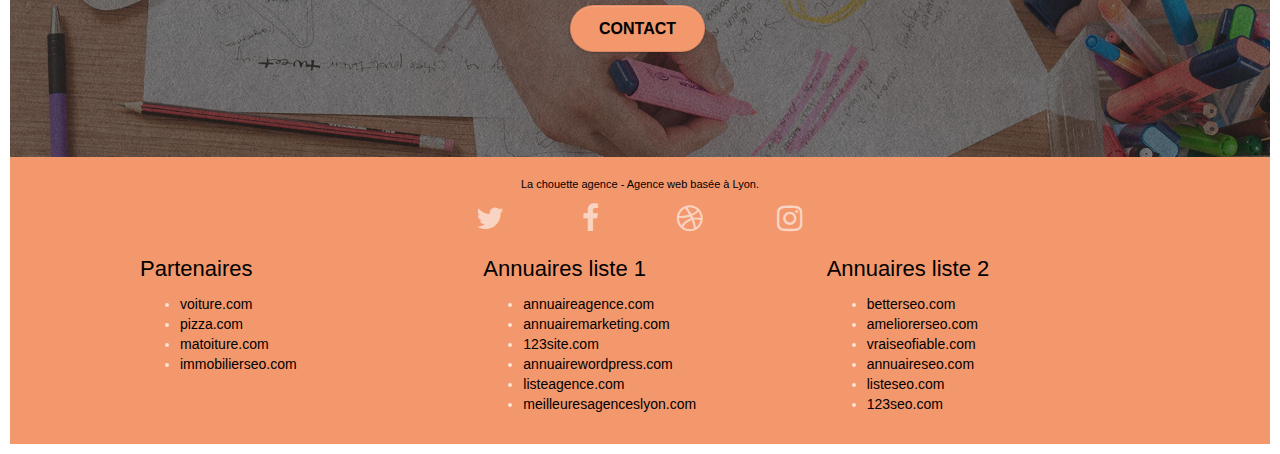
==== commit debf8cfe: "comments adding" ====
--- a/index.html
+++ b/index.html
@@ -1,9 +1,9 @@
 <!doctype html>
-<html lang="fr">
+<html lang="fr"><!--changement de la valeur de l'attribut langue-->
 <head>
     <meta charset="utf-8">
-    <meta name="keywords" content="agence web, agence web lyon, web design lyon, stratégie web">
-    <meta name="description" content="La chouette agence est une agence de web design qui aide les entreprises à devenir attractives et visibles sur Internet. Plutôt que de suggérer des designs à la mode, nous travaillerons avec vous pour comprendre vos objectifs commerciaux afin de vous proposer le meilleur design possible.">
+    <meta name="keywords" content="agence web, agence web lyon, web design lyon, stratégie web"><!--renseignement des keywords-->
+    <meta name="description" content="La chouette agence est une agence de web design qui aide les entreprises à devenir attractives et visibles sur Internet. Plutôt que de suggérer des designs à la mode, nous travaillerons avec vous pour comprendre vos objectifs commerciaux afin de vous proposer le meilleur design possible."><!--ajout d'une description à la meta-->
     <meta name="viewport" content="width=device-width, initial-scale=1, viewport-fit=cover">
     <link rel="shortcut icon" type="image/png" href="favicon.jpg">
 	<link rel="stylesheet" type="text/css" href="./css/bootstrap.css">
@@ -11,7 +11,7 @@
 	<link rel="stylesheet" type="text/css" href="./css/font-awesome.css">
 	<link rel="stylesheet" type="text/css" href="./css/et-line.css">
     <title>La chouette agence - entreprise web design - Lyon </title>  <!--changement du titre--> 
-<!-- Analytics -->
+<!-- ajout de google analytics -->
 <script async src="https://www.googletagmanager.com/gtag/js?id=G-LQ3YNQS9M2"></script>
 <script>
   window.dataLayer = window.dataLayer || [];
@@ -20,7 +20,6 @@
 
   gtag('config', 'G-LQ3YNQS9M2');
 </script>
-<!-- Analytics END -->    
 </head>
 <body>
 <!-- Principal conteneur -->
@@ -29,16 +28,17 @@
 <header class="bloc bgc-white l-bloc " id="bloc-0"> 
 	<div class="container bloc-sm">
 		<nav class="navbar row">
-			<div class="navbar-header">
+			<div class="navbar-header"><!--suppression de plusieurs textes transparents-->
 				<a class="navbar-brand" href="index.html" title="La Chouette Agence"><img src="img/la-chouette-agence.png" alt="logo la chouette agence retour page acceuil" height="40"/></a>
 			</div>
-			<div class="collapse navbar-collapse navbar-1 special-dropdown-nav">
+			<div class="navbar-collapse navbar-1 special-dropdown-nav"><!--suppression d'une classe pour responsive-->
 				<ul class="site-navigation nav navbar-nav">
 					<li>
-						<a href="index.html" title="Accueil">Accueil</a>
+						<a href="index.html" title="Accueil">Accueil</a><!--ajout de propriétés title-->
 					</li>
+					<!-- ajout de la propriété title -->
 					<li>
-						<a href="contact.html" title="Contact">Contact</a>
+						<a href="contact.html" title="Contact">Contact</a><!--ajout de propriétés title et modification du lien-->
 					</li>
 				</ul>
 			</div>
@@ -51,12 +51,12 @@
 	<div class="container bloc-lg">
 		<div class="row tight-width-whitespace">
 			<div class="col-sm-12">
-				<img src="img/logo.png" class="center-block image-resize-mode" width="100" alt="La chouette agence, agence web lyon, création logo lyon" />
+				<img src="img/logo.png" class="center-block image-resize-mode" width="100" alt="La chouette agence, agence web lyon, création logo lyon" /><!--modification des keywords dans alt de paris a lyon-->
 				<h1 class="text-center hero-bloc-text tc-white ">
 					La chouette agence
 				</h1>
 				<div class="text-center">
-					<a href="contact.html" class="btn btn-lg btn-clean btn-rd cta-hero btn-atomic-tangerine" id="cta-hero" title="Contact">Contact</a>
+					<a href="contact.html" class="btn btn-lg btn-clean btn-rd cta-hero btn-atomic-tangerine" id="cta-hero" title="Contact">Contact</a><!--modification du lien-->
 				</div>
 			</div>
 		</div>
@@ -68,7 +68,7 @@
 	<div class="container bloc-md">
 		<header class="row">
 			<h2 class="col-sm-12 text-center">
-				La chouette agence est une agence de web design qui aide <br> les entreprises à devenir attractives et visibles sur Internet.
+				La chouette agence est une agence de web design qui aide <br> les entreprises à devenir attractives et visibles sur Internet.<!--suppression de l'image incluant un texte et hiérarchisation des titres-->
 			</h2>
 		</header>
 		<div class="row voffset-lg med-width-whitespace">
@@ -108,7 +108,7 @@
 		</div>
 		<aside class="row voffset-lg voffset">
 			<h2 class="col-xs-12 col-md-8 col-md-offset-2 text-center">
-				<em>"La chouette agence est une excellente agence web ! Les <br> web designers ont réussi à capturer l'essence de notre <br> entreprise et à l'integrer à notre site. Cela nous a aidé à <br> doubler nos ventes en ligne à Lyon."</em>
+				<em>"La chouette agence est une excellente agence web ! Les <br> web designers ont réussi à capturer l'essence de notre <br> entreprise et à l'intégrer à notre site. Cela nous a aidé à <br> doubler nos ventes en ligne à Lyon."</em><!--suppression de l'image incluant un texte-->
 			</h2>
 			<p class="col-xs-12 col-md-8 col-md-offset-2 text-center">
 				Maxime Guilbard, PDG de &Agrave; vos fourchettes
@@ -138,12 +138,12 @@
 	<div class="container bloc-lg">
 		<header class="row">
 			<h2 class="col-sm-12 text-center">
-				Nous travaillons avec beaucoup de clients, <br> voici nos réalisations.
+				Nous travaillons avec beaucoup de clients, <br> voici nos réalisations.<!--suppression de l'image incluant un texte-->
 			</h2>
 		</header>
 		<aside class="row tight-width-whitespace portfolio-row">
 			<article class="col-sm-6">
-				<a href="#" title="Refonte d'un site web" data-lightbox="img/1.jpg" data-gallery-id="gallery-1" data-caption="Refonte d'un site web pour un journal local" data-frame="snapshot-lb"><img src="img/1.jpg" alt="refonte d'un site web" class="img-responsive portfolio-thumb" /></a>
+				<a href="#" title="Refonte d'un site web" data-lightbox="img/1.jpg" data-gallery-id="gallery-1" data-caption="Refonte d'un site web pour un journal local" data-frame="snapshot-lb"><img src="img/1.jpg" alt="refonte d'un site web" class="img-responsive portfolio-thumb" /></a><!--ajout de la propriété title-->
 				<h3 class="mg-md text-center">
 					Refonte d'un site web pour un journal local
 				</h3>
@@ -152,7 +152,7 @@
 				</p>
 			</article>
 			<article class="col-sm-6">
-				<a href="#" title="Création d'un site web" data-lightbox="img/2.jpg" data-gallery-id="gallery-1" data-caption="Création d'un site web pour photographes" data-frame="snapshot-lb"><img src="img/2.jpg" class="img-responsive portfolio-thumb" alt="création d'un site web" /></a>
+				<a href="#" title="Création d'un site web" data-lightbox="img/2.jpg" data-gallery-id="gallery-1" data-caption="Création d'un site web pour photographes" data-frame="snapshot-lb"><img src="img/2.jpg" class="img-responsive portfolio-thumb" alt="création d'un site web" /></a><!--ajout de la propriété title-->
 				<h3 class="mg-md text-center">
 					Création d'un site web pour photographes
 				</h3>
@@ -163,7 +163,7 @@
 		</aside>
 		<aside class="row tight-width-whitespace portfolio-row">
 			<article class="col-sm-6">
-				<a href="#" title="Création d'un site internet" data-lightbox="img/3.bmp" data-gallery-id="gallery-1" data-caption="Création d'un site internet pour un voyageur" data-frame="snapshot-lb"><img src="img/3.bmp" class="img-responsive portfolio-thumb" alt="création d'un site internet"/></a>
+				<a href="#" title="Création d'un site internet" data-lightbox="img/3.bmp" data-gallery-id="gallery-1" data-caption="Création d'un site internet pour un voyageur" data-frame="snapshot-lb"><img src="img/3.bmp" class="img-responsive portfolio-thumb" alt="création d'un site internet"/></a><!--ajout de la propriété title-->
 				<h3 class="mg-md text-center">
 					Création d'un site internet pour un voyageur
 				</h3>
@@ -172,7 +172,7 @@
 				</p>
 			</article>
 			<article class="col-sm-6">
-				<a href="#" title="Conception" data-lightbox="img/4.bmp" data-gallery-id="gallery-1" data-caption="Conception d'un site pour une agence de mariage" data-frame="snapshot-lb"><img src="img/4.bmp" class="img-responsive portfolio-thumb" alt="conception d'un site" /></a>
+				<a href="#" title="Conception" data-lightbox="img/4.bmp" data-gallery-id="gallery-1" data-caption="Conception d'un site pour une agence de mariage" data-frame="snapshot-lb"><img src="img/4.bmp" class="img-responsive portfolio-thumb" alt="conception d'un site" /></a><!--ajout de la propriété title-->
 				<h3 class="mg-md text-center">
 					Conception d'un site pour une agence de mariage
 				</h3>
@@ -192,7 +192,7 @@
 				Prêt pour redonner vie à votre projet ?<br>Contactez notre équipe !
 			</h2>
 			<div class="col-sm-12 text-center">
-				<a href="contact.html" title="Contact" class="btn btn-atomic-tangerine btn-clean btn-rd btn-lg cta-hero">Contact</a>
+				<a href="contact.html" title="Contact" class="btn btn-atomic-tangerine btn-clean btn-rd btn-lg cta-hero">Contact</a><!--ajout de la propriété title-->
 			</div>
 		</div>
 	</div>
@@ -209,29 +209,29 @@
 				<aside class="row row-no-gutters social">
 					<div class="col-sm-3">
 						<div class="text-center">
-							<a class="social" title="twitter" href="index.html"><span class="fa fa-twitter icon-md"></span></a>
-						</div>
-					</div>
-					<div class="col-sm-3">
-						<div class="text-center">
-							<a class="social" title="facebook" href="index.html"><span class="fa fa-facebook icon-md"></span></a>
-						</div>
-					</div>
-					<div class="col-sm-3">
-						<div class="text-center">
-							<a class="social" title="dribble"  href="index.html"><span class="fa fa-dribbble icon-md"></span></a>
-						</div>
-					</div>
-					<div class="col-sm-3">
-						<div class="text-center">
-							<a class="social" title="instagram" href="index.html"><span class="fa fa-instagram icon-md"></span></a>
+							<a class="social" title="twitter" href="index.html"><span class="fa fa-twitter icon-md"></span></a><!--ajout de la propriété title-->
+						</div>
+					</div>
+					<div class="col-sm-3">
+						<div class="text-center">
+							<a class="social" title="facebook" href="index.html"><span class="fa fa-facebook icon-md"></span></a><!--ajout de la propriété title-->
+						</div>
+					</div>
+					<div class="col-sm-3">
+						<div class="text-center">
+							<a class="social" title="dribble"  href="index.html"><span class="fa fa-dribbble icon-md"></span></a><!--ajout de la propriété title-->
+						</div>
+					</div>
+					<div class="col-sm-3">
+						<div class="text-center">
+							<a class="social" title="instagram" href="index.html"><span class="fa fa-instagram icon-md"></span></a><!--ajout de la propriété title-->
 						</div>
 					</div>
 				</aside>
 				<aside class="row">
 					<article class="col-sm-4">
 						<h2>Partenaires</h2>
-							<ul>
+							<ul><!--ajout de la propriété title sur tout les liens et suppression de divers liens d'ajout abusif-->
 								<li><a href="voiture.com" title="voiture.com">voiture.com</a></li>
 								<li><a href="pizza.com" title="pizza.com">pizza.com</a></li>
 								<li><a href="matoiture.com" title="matoiture.com">matoiture.com</a></li>
@@ -266,6 +266,7 @@
 	</div>
 </footer>
 <!-- Footer - bloc-8 END -->
+<!--déplacement des scripts en bas de page pour de meilleures performances-->
 <script src="./js/jquery-2.1.0.js"></script>
 <script src="./js/bootstrap.js"></script>
 <script src="./js/blocs.js"></script>
--- a/style.css
+++ b/style.css
@@ -5,6 +5,10 @@
     overflow-x: hidden;
     -webkit-font-smoothing: antialiased;
     -moz-osx-font-smoothing: grayscale;
+}
+/*ajout d'une classe pour un texte en noir*/
+.black-text{
+    color: black!important;
 }
 
 a,
@@ -545,7 +549,7 @@
     margin-left: -25px;
     border-radius: 50%;
     background: rgba(0, 0, 0, .6);
-    color: black;
+    color: black;/*changement de la couleur*/
     font-weight: 100;
     z-index: 1;
     position: absolute;
@@ -651,7 +655,7 @@
 a {
     font-family: "helvetica";
     font-weight: 400;
-    color: black;
+    color: black;/*modification de la couleur*/
 }
 
 .container {
@@ -723,7 +727,7 @@
 }
 
 h1 {
-    color: white;
+    color: white;/*modification de la couleur*/
 }
 
 h4 {
@@ -736,7 +740,7 @@
 }
 
 .white {
-    color: black!important;
+    color: black!important;/*modification de la couleur*/
 }
 
 .portfolio-thumb {
@@ -822,7 +826,7 @@
 }
 
 .bg-presentation {
-    background-image: url("img/image-de-presentation.bmp");
+    background-image: url("img/image_de_presentation.jpg");/*modification du format de l'image pour de meilleures performances*/
 }
 
 @media (max-width: 1024px) {
